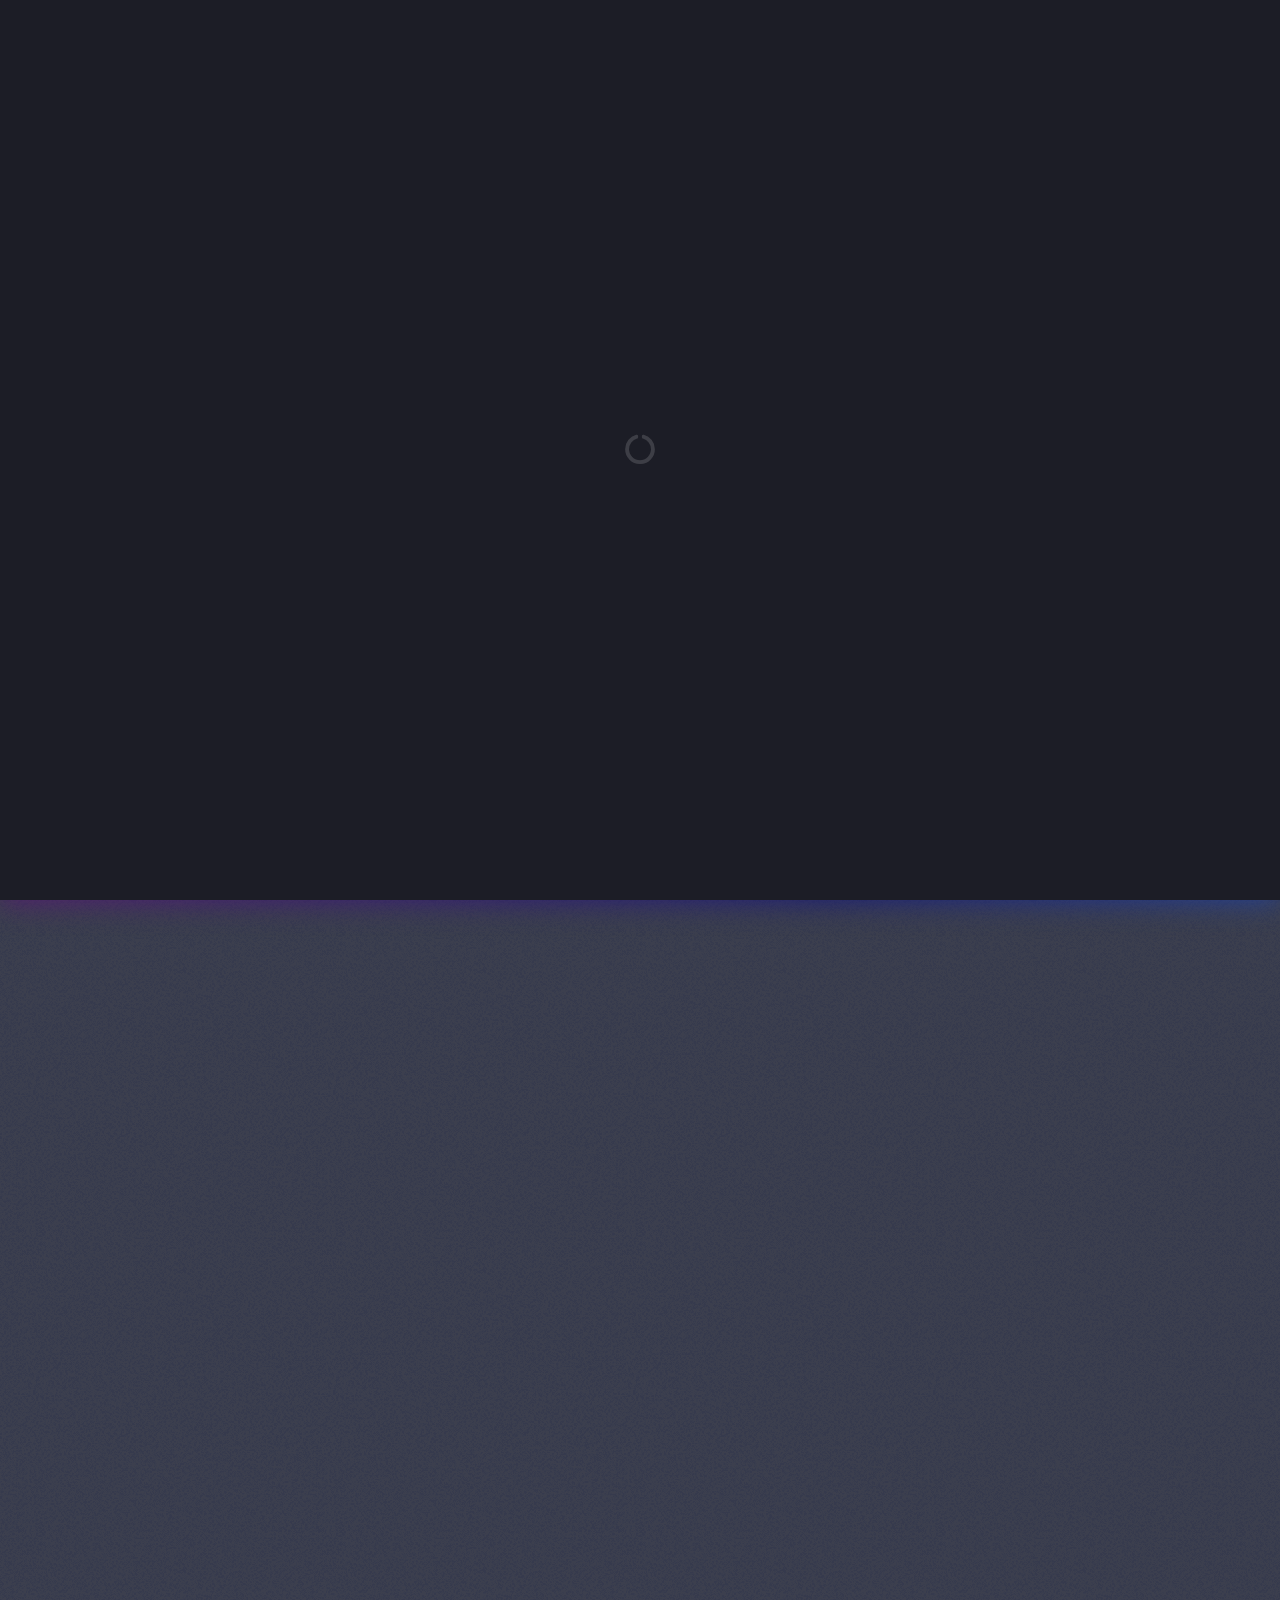
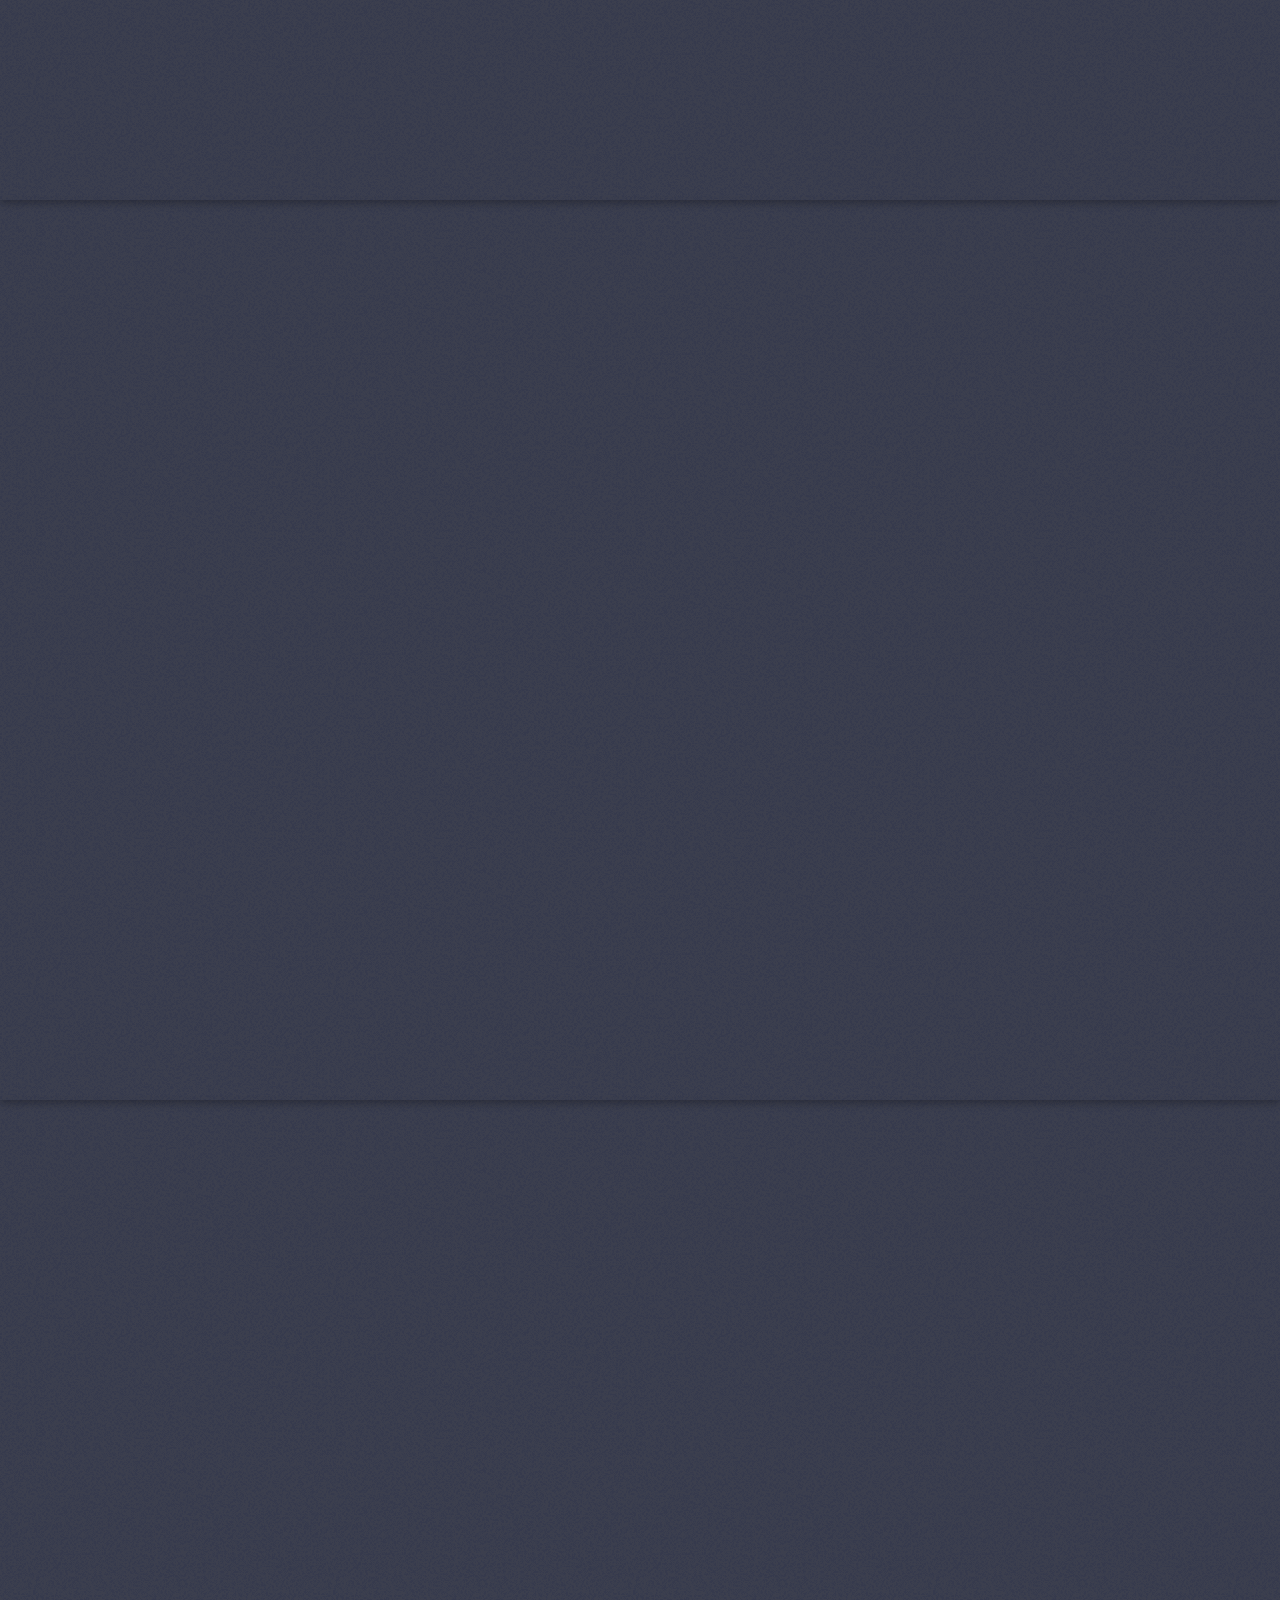
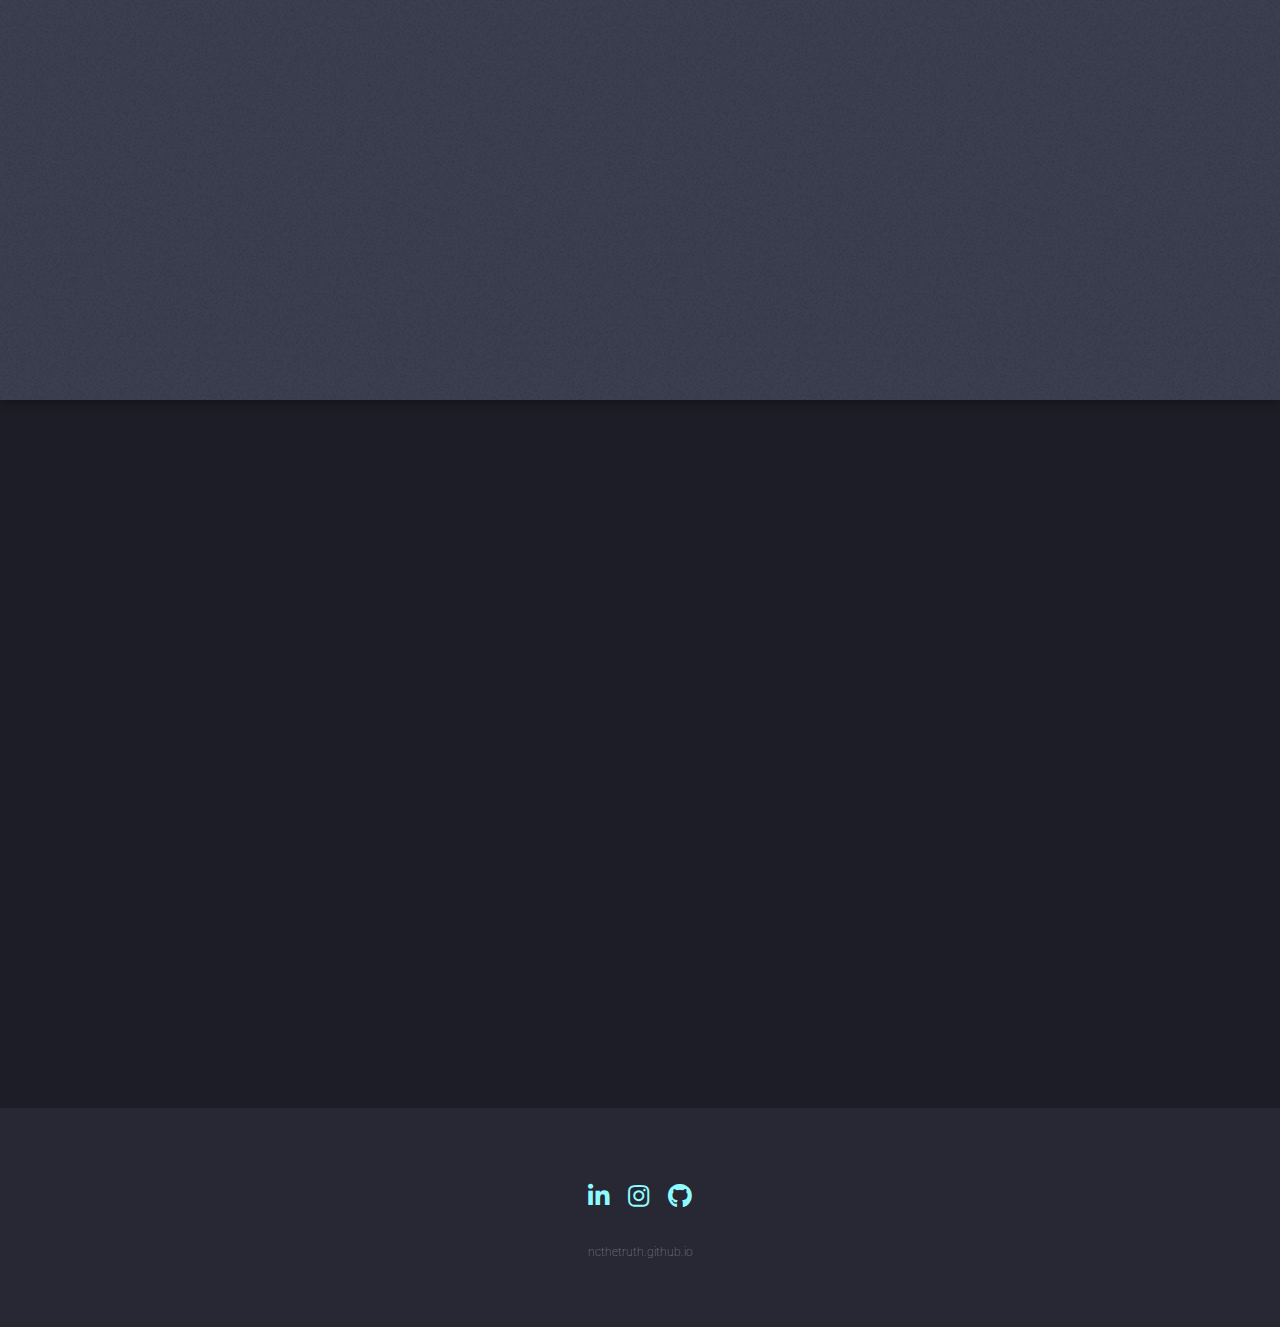
==== index.html @ 9d185f21 "Update index.html" ====
<!DOCTYPE HTML>
<html>
	<head>
		<title>Home</title>
		<meta charset="utf-8" />
		<meta name="viewport" content="width=device-width, initial-scale=1, user-scalable=no" />
		<link rel="stylesheet" href="assets/css/main.css" />
		<noscript><link rel="stylesheet" href="assets/css/noscript.css" /></noscript>
	</head>
	
		<div id="page-wrapper">

			<!-- Header -->
				<header id="header">
					<nav id="nav">
						<ul>
							<li><a href="#">Home</a></li>
							<li>
								<a href="#">Project</a>
								<ul>
									<li><a href="https://ncthetruth.github.io/binuschat">Binus Chat</a></li>
									<li><a href="https://ncthetruth.github.io/researchdatamining">Research Data Mining</a></li>
									<li><a href="https://ncthetruth.github.io/earlycare">EarlyCare</a></li>
									<li><a href="https://ncthetruth.github.io/binuschat">Soon (Binus Chat - Mobile)</a></li>
									<li><a href="https://ncthetruth.github.io">Soon (Tanaka Guitar)</a></li>
									<li><a href="https://ncthetruth.github.io">Soon(GiveMeSomeCredit)</a></li>
								</ul>
							</li>
							<li><a href="#one" class="scrolly">About</a></li>
							<li><a href="#four" class="scrolly">Motivation</a></li>
						</ul>
					</nav>
				</header>

			<!-- Banner -->
			<body class="is-preload landing">
				<section id="banner">
					<div class="gradient-background"></div>
					<div class="content">
						<header>
							<h2>Hi, I'm <span class="myname">Nicholas Christopher</span></h2>
							<p>Bina Nusantara University student majoring in Computer Science<br />
								 who has an interest in Data Science and Web Development</p>
						</header>
						<span class="image"><img src="images/miko.png" alt="" /></span>
					</div>
					<a href="#one" class="goto-next scrolly">Next</a>
				</section>

			<!-- One -->
				<section id="one" class="spotlight style1 bottom">
					<span class="image fit main"><img src="images/bannerncthetruth.png" alt="" /></span>
					<div class="content">
						<div class="container">
							<div class="row">
								<div class="col-4 col-12-medium">
									<header>
										<h2 class="bld">About Me</h2>
										<p>Bina Nusantara University student majoring in Computer Science</p>
									</header>
								</div>
								<div class="col-4 col-12-medium">
									<p>I am Nicholas Christopher, currently a Computer Science student at Bina 
										Nusantara University, with a specialization in database technology, 
										particularly Data Science. I have a wealth of experience in graphic 
										design and web development. Additionally, I have a background in data mining.</p>
								</div>
								<div class="col-4 col-12-medium">
									<p>I conducted a research project in data mining titled "Comparison of Data Mining Algorithm for
										Credit Card Fraud Detection" which can be viewed in the "Projects" section. 
										I am currently focusing on enhancing my skills in ETL, Data Mining, and Data Analysis 
										as I aspire to build a career in Data Science. This journey allows me to further develop 
										my capabilities and work as a Data Scientist in the future.</p>
								</div>
							</div>
						</div>
					</div>
					<a href="#two" class="goto-next scrolly">Next</a>
				</section>

			<!-- Two -->
				<section id="two" class="spotlight style2 right">
					<span class="image fit main"><img src="images/Loginhome.png" alt="" /></span>
					<div class="content">
						<header>
							<h2 class="bld">Project 1</h2>
							<p>Binus Chat</p>
						</header>
						<p>Binus Chat is a project we have developed to facilitate communication among Binus University students, 
							staff, and faculty members while preserving the privacy of each individual. Binus Chat is a web-based 
							platform, making it user-friendly and accessible.</p>
						<ul class="actions">
							<li><a href="binuschat.html" class="button">Learn More</a></li>
						</ul>
					</div>
					<a href="#three" class="goto-next scrolly">Next</a>
				</section>

			<!-- Three -->
				<section id="three" class="spotlight style3 left">
					<span class="image fit main bottom"><img src="images/research.png" alt="" /></span>
					<div class="content">
						<header>
							<h2>Project 2</h2>
							<p>Research Data Mining</p>
						</header>
						<p>During the pandemic, credit card usage increased rapidly, leading to a surge in 
							credit card fraud threats. Through surveys and research, we have identified algorithms 
							to combat fraud. This research journal focuses on developing an efficient algorithm 
							for credit card fraud detection.</p>
						<ul class="actions">
							<li><a href="researchdatamining.html" class="button">Learn More</a></li>
						</ul>
					</div>
					<a href="#four" class="goto-next scrolly">Next</a>
				</section>

			<!-- Four -->
				<section id="four" class="wrapper style1 special fade-up">
					<div class="container">
						<header class="major">
							<h2 class="bld">Motivation</h2>
							<p>What is my motivation ?</p>
						</header>
						<div class="box alt">
							<div class="row gtr-uniform">
								<section class="col-4 col-6-medium col-12-xsmall">
									<span class="icon solid alt major fa-chart-area"></span>
									<h3>Learning</h3>
									<p>I am highly interested in new things, and it motivates me to learn new things.</p>
								</section>
								<section class="col-4 col-6-medium col-12-xsmall">
									<span class="icon solid alt major fa-comment"></span>
									<h3>Teaching</h3>
									<p>I am very eager to share my knowledge with those who don't understand it yet, so that 
										I can gain more experience.</p>
								</section>
								<section class="col-4 col-6-medium col-12-xsmall">
									<span class="icon solid alt major fa-lock"></span>
									<h3>Focusing</h3>
									<p>Focus on what you're learning until you become an expert in that field.</p>
							</div>
						</div>
						<footer class="major">
							<ul class="actions special">
								<li><a href="#" class="button">HOME</a></li>
							</ul>
						</footer>
					</div>
				</section>
				<footer id="footer">
					<ul class="icons">
						<li><a href="https://www.linkedin.com/in/nicholas-christopher-081237146/" class="icon brands fa-linkedin-in"><span class="label">LinkedIn</span></a></li>
						<li><a href="https://www.instagram.com/ncthetruth" class="icon brands fa-instagram"><span class="label">Instagram</span></a></li>
						<li><a href="https://github.com/ncthetruth" class="icon brands fa-github"><span class="label">GitHub</span></a></li>
					</ul>
					<ul class="copyright">
						<li>ncthetruth.github.io</li>
					</ul>
				</footer>

		</div>

		<!-- Scripts -->
			<script src="assets/js/jquery.min.js"></script>
			<script src="assets/js/jquery.scrolly.min.js"></script>
			<script src="assets/js/jquery.dropotron.min.js"></script>
			<script src="assets/js/jquery.scrollex.min.js"></script>
			<script src="assets/js/browser.min.js"></script>
			<script src="assets/js/breakpoints.min.js"></script>
			<script src="assets/js/util.js"></script>
			<script src="assets/js/main.js"></script>

	</body>
</html>
---- assets/css/main.css ----
@import url("fontawesome-all.min.css");
@import url("https://fonts.googleapis.com/css?family=Roboto:100,300,100italic,300italic");

/*
	Landed by HTML5 UP
	html5up.net | @ajlkn
	Free for personal and commercial use under the CCA 3.0 license (html5up.net/license)
*/

.gradient-background {
	background: linear-gradient(299deg,#3d37ef,#ca34df,#3490df,#191b7e,#7e1970);
	background-size: 300% 300%;
	animation: gradient-animation 15s ease infinite;
	position: absolute;
	top: 0;
	width: 100%;
	height: 100%;
	object-fit: cover;
	z-index: -1;
    filter: blur(15px);
  }
  
  @keyframes gradient-animation {
	0% {
	  background-position: 0% 50%;
	}
	50% {
	  background-position: 100% 50%;
	}
	100% {
	  background-position: 0% 50%;
	}
  }

html {
	user-select: none;
  }
  
.botcol{
	color: #ff9696	;
}

.pmid{
	text-align: justify;
}

.bld{
	font-weight: bold;
}

html, body, div, span, applet, object,
iframe, h1, h2, h3, h4, h5, h6, p, blockquote,
pre, a, abbr, acronym, address, big, cite,
code, del, dfn, em, img, ins, kbd, q, s, samp,
small, strike, strong, sub, sup, tt, var, b,
u, i, center, dl, dt, dd, ol, ul, li, fieldset,
form, label, legend, table, caption, tbody,
tfoot, thead, tr, th, td, article, aside,
canvas, details, embed, figure, figcaption,
footer, header, hgroup, menu, nav, output, ruby,
section, summary, time, mark, audio, video {
	margin: 0;
	padding: 0;
	border: 0;
	font-size: 100%;
	font: inherit;
	vertical-align: baseline;}

article, aside, details, figcaption, figure,
footer, header, hgroup, menu, nav, section {
	display: block;}

body {
	line-height: 1;
}

ol, ul {
	list-style: none;
}

blockquote, q {
	quotes: none;
}

	blockquote:before, blockquote:after, q:before, q:after {
		content: '';
		content: none;
	}

table {
	border-collapse: collapse;
	border-spacing: 0;
}

body {
	-webkit-text-size-adjust: none;
}

mark {
	background-color: transparent;
	color: inherit;
}

input::-moz-focus-inner {
	border: 0;
	padding: 0;
}

input, select, textarea {
	-moz-appearance: none;
	-webkit-appearance: none;
	-ms-appearance: none;
	appearance: none;
}

/* Basic */

	html {
		box-sizing: border-box;
	}

	*, *:before, *:after {
		box-sizing: inherit;
	}

	html, body {
		background: #1c1d26;
	}

	body.is-preload *, body.is-preload *:before, body.is-preload *:after {
		-moz-animation: none !important;
		-webkit-animation: none !important;
		-ms-animation: none !important;
		animation: none !important;
		-moz-transition: none !important;
		-webkit-transition: none !important;
		-ms-transition: none !important;
		transition: none !important;
	}

	body, input, select, textarea {
		color: rgba(255, 255, 255, 0.75);
		font-family: "Roboto", Helvetica, sans-serif;
		font-size: 15pt;
		font-weight: 100;
		line-height: 1.75em;
	}

	a {
		-moz-transition: border-color 0.2s ease-in-out, color 0.2s ease-in-out;
		-webkit-transition: border-color 0.2s ease-in-out, color 0.2s ease-in-out;
		-ms-transition: border-color 0.2s ease-in-out, color 0.2s ease-in-out;
		transition: border-color 0.2s ease-in-out, color 0.2s ease-in-out;
		border-bottom: dotted 1px;
		color: #8ffbff;
		text-decoration: none;
	}

		a:hover {
			color: #8ffbff !important;
			border-bottom-color: transparent;
		}

	strong, b {
		color: #ffffff;
		font-weight: 300;
	}

	em, i {
		font-style: italic;
	}

	p {
		margin: 0 0 2em 0;
	}

	h1, h2, h3, h4, h5, h6 {
		color: #ffffff;
		font-weight: 300;
		line-height: 1em;
		margin: 0 0 1em 0;
	}

		h1 a, h2 a, h3 a, h4 a, h5 a, h6 a {
			color: inherit;
			border: 0;
		}

	h2 {
		font-size: 2em;
		line-height: 1.5em;
		letter-spacing: -0.025em;
	}

	h3 {
		font-size: 1.35em;
		line-height: 1.5em;
	}

	h4 {
		font-size: 1.1em;
		line-height: 1.5em;
	}

	h5 {
		font-size: 0.9em;
		line-height: 1.5em;
	}

	h6 {
		font-size: 0.7em;
		line-height: 1.5em;
	}

	sub {
		font-size: 0.8em;
		position: relative;
		top: 0.5em;
	}

	sup {
		font-size: 0.8em;
		position: relative;
		top: -0.5em;
	}

	hr {
		border: 0;
		border-bottom: solid 1px rgba(255, 255, 255, 0.3);
		margin: 3em 0;
	}

		hr.major {
			margin: 4em 0;
		}

	blockquote {
		border-left: solid 4px rgba(255, 255, 255, 0.3);
		font-style: italic;
		margin: 0 0 2em 0;
		padding: 0.5em 0 0.5em 2em;
	}

	code {
		background: rgba(255, 255, 255, 0.075);
		border-radius: 4px;
		font-family: "Courier New", monospace;
		font-size: 0.9em;
		margin: 0 0.25em;
		padding: 0.25em 0.65em;
	}

	pre {
		-webkit-overflow-scrolling: touch;
		font-family: "Courier New", monospace;
		font-size: 0.9em;
		margin: 0 0 2em 0;
	}

		pre code {
			display: block;
			line-height: 1.75em;
			padding: 1em 1.5em;
			overflow-x: auto;
		}

	.align-left {
		text-align: left;
	}

	.align-center {
		text-align: center;
	}

	.align-right {
		text-align: right;
	}

/* Loader */

	@-moz-keyframes spinner-show {
		0% {
			opacity: 0;
		}

		100% {
			opacity: 1;
		}
	}

	@-webkit-keyframes spinner-show {
		0% {
			opacity: 0;
		}

		100% {
			opacity: 1;
		}
	}

	@-ms-keyframes spinner-show {
		0% {
			opacity: 0;
		}

		100% {
			opacity: 1;
		}
	}

	@keyframes spinner-show {
		0% {
			opacity: 0;
		}

		100% {
			opacity: 1;
		}
	}

	@-moz-keyframes spinner-hide {
		0% {
			color: rgba(255, 255, 255, 0.15);
			z-index: 100001;
			-moz-transform: scale(1) rotate(0deg);
			-webkit-transform: scale(1) rotate(0deg);
			-ms-transform: scale(1) rotate(0deg);
			transform: scale(1) rotate(0deg);
		}

		99% {
			color: #1c1d26;
			z-index: 100001;
			-moz-transform: scale(0.5) rotate(360deg);
			-webkit-transform: scale(0.5) rotate(360deg);
			-ms-transform: scale(0.5) rotate(360deg);
			transform: scale(0.5) rotate(360deg);
		}

		100% {
			color: #1c1d26;
			z-index: -1;
			-moz-transform: scale(0.5) rotate(360deg);
			-webkit-transform: scale(0.5) rotate(360deg);
			-ms-transform: scale(0.5) rotate(360deg);
			transform: scale(0.5) rotate(360deg);
		}
	}

	@-webkit-keyframes spinner-hide {
		0% {
			color: rgba(255, 255, 255, 0.15);
			z-index: 100001;
			-moz-transform: scale(1) rotate(0deg);
			-webkit-transform: scale(1) rotate(0deg);
			-ms-transform: scale(1) rotate(0deg);
			transform: scale(1) rotate(0deg);
		}

		99% {
			color: #1c1d26;
			z-index: 100001;
			-moz-transform: scale(0.5) rotate(360deg);
			-webkit-transform: scale(0.5) rotate(360deg);
			-ms-transform: scale(0.5) rotate(360deg);
			transform: scale(0.5) rotate(360deg);
		}

		100% {
			color: #1c1d26;
			z-index: -1;
			-moz-transform: scale(0.5) rotate(360deg);
			-webkit-transform: scale(0.5) rotate(360deg);
			-ms-transform: scale(0.5) rotate(360deg);
			transform: scale(0.5) rotate(360deg);
		}
	}

	@-ms-keyframes spinner-hide {
		0% {
			color: rgba(255, 255, 255, 0.15);
			z-index: 100001;
			-moz-transform: scale(1) rotate(0deg);
			-webkit-transform: scale(1) rotate(0deg);
			-ms-transform: scale(1) rotate(0deg);
			transform: scale(1) rotate(0deg);
		}

		99% {
			color: #1c1d26;
			z-index: 100001;
			-moz-transform: scale(0.5) rotate(360deg);
			-webkit-transform: scale(0.5) rotate(360deg);
			-ms-transform: scale(0.5) rotate(360deg);
			transform: scale(0.5) rotate(360deg);
		}

		100% {
			color: #1c1d26;
			z-index: -1;
			-moz-transform: scale(0.5) rotate(360deg);
			-webkit-transform: scale(0.5) rotate(360deg);
			-ms-transform: scale(0.5) rotate(360deg);
			transform: scale(0.5) rotate(360deg);
		}
	}

	@keyframes spinner-hide {
		0% {
			color: rgba(255, 255, 255, 0.15);
			z-index: 100001;
			-moz-transform: scale(1) rotate(0deg);
			-webkit-transform: scale(1) rotate(0deg);
			-ms-transform: scale(1) rotate(0deg);
			transform: scale(1) rotate(0deg);
		}

		99% {
			color: #1c1d26;
			z-index: 100001;
			-moz-transform: scale(0.5) rotate(360deg);
			-webkit-transform: scale(0.5) rotate(360deg);
			-ms-transform: scale(0.5) rotate(360deg);
			transform: scale(0.5) rotate(360deg);
		}

		100% {
			color: #1c1d26;
			z-index: -1;
			-moz-transform: scale(0.5) rotate(360deg);
			-webkit-transform: scale(0.5) rotate(360deg);
			-ms-transform: scale(0.5) rotate(360deg);
			transform: scale(0.5) rotate(360deg);
		}
	}

	@-moz-keyframes spinner-rotate {
		0% {
			-moz-transform: scale(1) rotate(0deg);
			-webkit-transform: scale(1) rotate(0deg);
			-ms-transform: scale(1) rotate(0deg);
			transform: scale(1) rotate(0deg);
		}

		100% {
			-moz-transform: scale(1) rotate(360deg);
			-webkit-transform: scale(1) rotate(360deg);
			-ms-transform: scale(1) rotate(360deg);
			transform: scale(1) rotate(360deg);
		}
	}

	@-webkit-keyframes spinner-rotate {
		0% {
			-moz-transform: scale(1) rotate(0deg);
			-webkit-transform: scale(1) rotate(0deg);
			-ms-transform: scale(1) rotate(0deg);
			transform: scale(1) rotate(0deg);
		}

		100% {
			-moz-transform: scale(1) rotate(360deg);
			-webkit-transform: scale(1) rotate(360deg);
			-ms-transform: scale(1) rotate(360deg);
			transform: scale(1) rotate(360deg);
		}
	}

	@-ms-keyframes spinner-rotate {
		0% {
			-moz-transform: scale(1) rotate(0deg);
			-webkit-transform: scale(1) rotate(0deg);
			-ms-transform: scale(1) rotate(0deg);
			transform: scale(1) rotate(0deg);
		}

		100% {
			-moz-transform: scale(1) rotate(360deg);
			-webkit-transform: scale(1) rotate(360deg);
			-ms-transform: scale(1) rotate(360deg);
			transform: scale(1) rotate(360deg);
		}
	}

	@keyframes spinner-rotate {
		0% {
			-moz-transform: scale(1) rotate(0deg);
			-webkit-transform: scale(1) rotate(0deg);
			-ms-transform: scale(1) rotate(0deg);
			transform: scale(1) rotate(0deg);
		}

		100% {
			-moz-transform: scale(1) rotate(360deg);
			-webkit-transform: scale(1) rotate(360deg);
			-ms-transform: scale(1) rotate(360deg);
			transform: scale(1) rotate(360deg);
		}
	}

	@-moz-keyframes overlay-hide {
		0% {
			opacity: 1;
			z-index: 100000;
		}

		15% {
			opacity: 1;
			z-index: 100000;
		}

		99% {
			opacity: 0;
			z-index: 100000;
		}

		100% {
			opacity: 0;
			z-index: -1;
		}
	}

	@-webkit-keyframes overlay-hide {
		0% {
			opacity: 1;
			z-index: 100000;
		}

		15% {
			opacity: 1;
			z-index: 100000;
		}

		99% {
			opacity: 0;
			z-index: 100000;
		}

		100% {
			opacity: 0;
			z-index: -1;
		}
	}

	@-ms-keyframes overlay-hide {
		0% {
			opacity: 1;
			z-index: 100000;
		}

		15% {
			opacity: 1;
			z-index: 100000;
		}

		99% {
			opacity: 0;
			z-index: 100000;
		}

		100% {
			opacity: 0;
			z-index: -1;
		}
	}

	@keyframes overlay-hide {
		0% {
			opacity: 1;
			z-index: 100000;
		}

		15% {
			opacity: 1;
			z-index: 100000;
		}

		99% {
			opacity: 0;
			z-index: 100000;
		}

		100% {
			opacity: 0;
			z-index: -1;
		}
	}

	body.landing {
		text-decoration: none;
	}

		body.landing:before {
			-moz-osx-font-smoothing: grayscale;
			-webkit-font-smoothing: antialiased;
			display: inline-block;
			font-style: normal;
			font-variant: normal;
			text-rendering: auto;
			line-height: 1;
			text-transform: none !important;
			font-family: 'Font Awesome 5 Free';
			font-weight: 900;
		}

		body.landing:before {
			-moz-animation: spinner-show 1.5s 1 0.25s ease forwards, spinner-hide 0.25s ease-in-out forwards !important;
			-webkit-animation: spinner-show 1.5s 1 0.25s ease forwards, spinner-hide 0.25s ease-in-out forwards !important;
			-ms-animation: spinner-show 1.5s 1 0.25s ease forwards, spinner-hide 0.25s ease-in-out forwards !important;
			animation: spinner-show 1.5s 1 0.25s ease forwards, spinner-hide 0.25s ease-in-out forwards !important;
			-moz-transform-origin: 50% 50%;
			-webkit-transform-origin: 50% 50%;
			-ms-transform-origin: 50% 50%;
			transform-origin: 50% 50%;
			color: rgba(255, 255, 255, 0.15);
			content: '\f1ce';
			cursor: default;
			display: block;
			font-size: 2em;
			height: 2em;
			left: 50%;
			line-height: 2em;
			margin: -1em 0 0 -1em;
			opacity: 0;
			position: fixed;
			text-align: center;
			top: 50%;
			width: 2em;
			z-index: -1;
		}

		body.landing:after {
			-moz-animation: overlay-hide 1.5s ease-in forwards !important;
			-webkit-animation: overlay-hide 1.5s ease-in forwards !important;
			-ms-animation: overlay-hide 1.5s ease-in forwards !important;
			animation: overlay-hide 1.5s ease-in forwards !important;
			background: #1c1d26;
			content: '';
			display: block;
			height: 100%;
			left: 0;
			opacity: 0;
			position: fixed;
			top: 0;
			width: 100%;
			z-index: -1;
		}

		body.landing.is-preload:before {
			-moz-animation: spinner-show 1.5s 1 0.25s ease forwards, spinner-rotate 0.75s infinite linear !important;
			-webkit-animation: spinner-show 1.5s 1 0.25s ease forwards, spinner-rotate 0.75s infinite linear !important;
			-ms-animation: spinner-show 1.5s 1 0.25s ease forwards, spinner-rotate 0.75s infinite linear !important;
			animation: spinner-show 1.5s 1 0.25s ease forwards, spinner-rotate 0.75s infinite linear !important;
			z-index: 100001;
		}

		body.landing.is-preload:after {
			-moz-animation: none !important;
			-webkit-animation: none !important;
			-ms-animation: none !important;
			animation: none !important;
			opacity: 1;
			z-index: 100000;
		}

	@media (-webkit-min-device-pixel-ratio: 2) {

		body.landing:before {
			line-height: 2.025em;
		}

	}

/* Container */

	.container {
		margin: 0 auto;
		max-width: calc(100% - 4em);
		width: 70em;
	}

		.container.xsmall {
			width: 17.5em;
		}

		.container.small {
			width: 35em;
		}

		.container.medium {
			width: 52.5em;
		}

		.container.large {
			width: 87.5em;
		}

		.container.xlarge {
			width: 105em;
		}

		.container.max {
			width: 100%;
		}

		@media screen and (max-width: 1280px) {

			.container {
				width: 90%;
				max-width: 100%;
			}

		}

		@media screen and (max-width: 980px) {

			.container {
				width: 100% !important;
			}

		}

/* Row */

	.row {
		display: flex;
		flex-wrap: wrap;
		box-sizing: border-box;
		align-items: stretch;
	}

		.row > * {
			box-sizing: border-box;
		}

		.row.gtr-uniform > * > :last-child {
			margin-bottom: 0;
		}

		.row.aln-left {
			justify-content: flex-start;
		}

		.row.aln-center {
			justify-content: center;
		}

		.row.aln-right {
			justify-content: flex-end;
		}

		.row.aln-top {
			align-items: flex-start;
		}

		.row.aln-middle {
			align-items: center;
		}

		.row.aln-bottom {
			align-items: flex-end;
		}

		.row > .imp {
			order: -1;
		}

		.row > .col-1 {
			width: 8.33333%;
		}

		.row > .off-1 {
			margin-left: 8.33333%;
		}

		.row > .col-2 {
			width: 16.66667%;
		}

		.row > .off-2 {
			margin-left: 16.66667%;
		}

		.row > .col-3 {
			width: 25%;
		}

		.row > .off-3 {
			margin-left: 25%;
		}

		.row > .col-4 {
			width: 33.33333%;
		}

		.row > .off-4 {
			margin-left: 33.33333%;
		}

		.row > .col-5 {
			width: 41.66667%;
		}

		.row > .off-5 {
			margin-left: 41.66667%;
		}

		.row > .col-6 {
			width: 50%;
		}

		.row > .off-6 {
			margin-left: 50%;
		}

		.row > .col-7 {
			width: 58.33333%;
		}

		.row > .off-7 {
			margin-left: 58.33333%;
		}

		.row > .col-8 {
			width: 66.66667%;
		}

		.row > .off-8 {
			margin-left: 66.66667%;
		}

		.row > .col-9 {
			width: 75%;
		}

		.row > .off-9 {
			margin-left: 75%;
		}

		.row > .col-10 {
			width: 83.33333%;
		}

		.row > .off-10 {
			margin-left: 83.33333%;
		}

		.row > .col-11 {
			width: 91.66667%;
		}

		.row > .off-11 {
			margin-left: 91.66667%;
		}

		.row > .col-12 {
			width: 100%;
		}

		.row > .off-12 {
			margin-left: 100%;
		}

		.row.gtr-0 {
			margin-top: 0;
			margin-left: 0em;
		}

			.row.gtr-0 > * {
				padding: 0 0 0 0em;
			}

			.row.gtr-0.gtr-uniform {
				margin-top: 0em;
			}

				.row.gtr-0.gtr-uniform > * {
					padding-top: 0em;
				}

		.row.gtr-25 {
			margin-top: 0;
			margin-left: -0.625em;
		}

			.row.gtr-25 > * {
				padding: 0 0 0 0.625em;
			}

			.row.gtr-25.gtr-uniform {
				margin-top: -0.625em;
			}

				.row.gtr-25.gtr-uniform > * {
					padding-top: 0.625em;
				}

		.row.gtr-50 {
			margin-top: 0;
			margin-left: -1.25em;
		}

			.row.gtr-50 > * {
				padding: 0 0 0 1.25em;
			}

			.row.gtr-50.gtr-uniform {
				margin-top: -1.25em;
			}

				.row.gtr-50.gtr-uniform > * {
					padding-top: 1.25em;
				}

		.row {
			margin-top: 0;
			margin-left: -2.5em;
		}

			.row > * {
				padding: 0 0 0 2.5em;
			}

			.row.gtr-uniform {
				margin-top: -2.5em;
			}

				.row.gtr-uniform > * {
					padding-top: 2.5em;
				}

		.row.gtr-150 {
			margin-top: 0;
			margin-left: -3.75em;
		}

			.row.gtr-150 > * {
				padding: 0 0 0 3.75em;
			}

			.row.gtr-150.gtr-uniform {
				margin-top: -3.75em;
			}

				.row.gtr-150.gtr-uniform > * {
					padding-top: 3.75em;
				}

		.row.gtr-200 {
			margin-top: 0;
			margin-left: -5em;
		}

			.row.gtr-200 > * {
				padding: 0 0 0 5em;
			}

			.row.gtr-200.gtr-uniform {
				margin-top: -5em;
			}

				.row.gtr-200.gtr-uniform > * {
					padding-top: 5em;
				}

		@media screen and (max-width: 1680px) {

			.row {
				display: flex;
				flex-wrap: wrap;
				box-sizing: border-box;
				align-items: stretch;
			}

				.row > * {
					box-sizing: border-box;
				}

				.row.gtr-uniform > * > :last-child {
					margin-bottom: 0;
				}

				.row.aln-left {
					justify-content: flex-start;
				}

				.row.aln-center {
					justify-content: center;
				}

				.row.aln-right {
					justify-content: flex-end;
				}

				.row.aln-top {
					align-items: flex-start;
				}

				.row.aln-middle {
					align-items: center;
				}

				.row.aln-bottom {
					align-items: flex-end;
				}

				.row > .imp-xlarge {
					order: -1;
				}

				.row > .col-1-xlarge {
					width: 8.33333%;
				}

				.row > .off-1-xlarge {
					margin-left: 8.33333%;
				}

				.row > .col-2-xlarge {
					width: 16.66667%;
				}

				.row > .off-2-xlarge {
					margin-left: 16.66667%;
				}

				.row > .col-3-xlarge {
					width: 25%;
				}

				.row > .off-3-xlarge {
					margin-left: 25%;
				}

				.row > .col-4-xlarge {
					width: 33.33333%;
				}

				.row > .off-4-xlarge {
					margin-left: 33.33333%;
				}

				.row > .col-5-xlarge {
					width: 41.66667%;
				}

				.row > .off-5-xlarge {
					margin-left: 41.66667%;
				}

				.row > .col-6-xlarge {
					width: 50%;
				}

				.row > .off-6-xlarge {
					margin-left: 50%;
				}

				.row > .col-7-xlarge {
					width: 58.33333%;
				}

				.row > .off-7-xlarge {
					margin-left: 58.33333%;
				}

				.row > .col-8-xlarge {
					width: 66.66667%;
				}

				.row > .off-8-xlarge {
					margin-left: 66.66667%;
				}

				.row > .col-9-xlarge {
					width: 75%;
				}

				.row > .off-9-xlarge {
					margin-left: 75%;
				}

				.row > .col-10-xlarge {
					width: 83.33333%;
				}

				.row > .off-10-xlarge {
					margin-left: 83.33333%;
				}

				.row > .col-11-xlarge {
					width: 91.66667%;
				}

				.row > .off-11-xlarge {
					margin-left: 91.66667%;
				}

				.row > .col-12-xlarge {
					width: 100%;
				}

				.row > .off-12-xlarge {
					margin-left: 100%;
				}

				.row.gtr-0 {
					margin-top: 0;
					margin-left: 0em;
				}

					.row.gtr-0 > * {
						padding: 0 0 0 0em;
					}

					.row.gtr-0.gtr-uniform {
						margin-top: 0em;
					}

						.row.gtr-0.gtr-uniform > * {
							padding-top: 0em;
						}

				.row.gtr-25 {
					margin-top: 0;
					margin-left: -0.625em;
				}

					.row.gtr-25 > * {
						padding: 0 0 0 0.625em;
					}

					.row.gtr-25.gtr-uniform {
						margin-top: -0.625em;
					}

						.row.gtr-25.gtr-uniform > * {
							padding-top: 0.625em;
						}

				.row.gtr-50 {
					margin-top: 0;
					margin-left: -1.25em;
				}

					.row.gtr-50 > * {
						padding: 0 0 0 1.25em;
					}

					.row.gtr-50.gtr-uniform {
						margin-top: -1.25em;
					}

						.row.gtr-50.gtr-uniform > * {
							padding-top: 1.25em;
						}

				.row {
					margin-top: 0;
					margin-left: -2.5em;
				}

					.row > * {
						padding: 0 0 0 2.5em;
					}

					.row.gtr-uniform {
						margin-top: -2.5em;
					}

						.row.gtr-uniform > * {
							padding-top: 2.5em;
						}

				.row.gtr-150 {
					margin-top: 0;
					margin-left: -3.75em;
				}

					.row.gtr-150 > * {
						padding: 0 0 0 3.75em;
					}

					.row.gtr-150.gtr-uniform {
						margin-top: -3.75em;
					}

						.row.gtr-150.gtr-uniform > * {
							padding-top: 3.75em;
						}

				.row.gtr-200 {
					margin-top: 0;
					margin-left: -5em;
				}

					.row.gtr-200 > * {
						padding: 0 0 0 5em;
					}

					.row.gtr-200.gtr-uniform {
						margin-top: -5em;
					}

						.row.gtr-200.gtr-uniform > * {
							padding-top: 5em;
						}

		}

		@media screen and (max-width: 1280px) {

			.row {
				display: flex;
				flex-wrap: wrap;
				box-sizing: border-box;
				align-items: stretch;
			}

				.row > * {
					box-sizing: border-box;
				}

				.row.gtr-uniform > * > :last-child {
					margin-bottom: 0;
				}

				.row.aln-left {
					justify-content: flex-start;
				}

				.row.aln-center {
					justify-content: center;
				}

				.row.aln-right {
					justify-content: flex-end;
				}

				.row.aln-top {
					align-items: flex-start;
				}

				.row.aln-middle {
					align-items: center;
				}

				.row.aln-bottom {
					align-items: flex-end;
				}

				.row > .imp-large {
					order: -1;
				}

				.row > .col-1-large {
					width: 8.33333%;
				}

				.row > .off-1-large {
					margin-left: 8.33333%;
				}

				.row > .col-2-large {
					width: 16.66667%;
				}

				.row > .off-2-large {
					margin-left: 16.66667%;
				}

				.row > .col-3-large {
					width: 25%;
				}

				.row > .off-3-large {
					margin-left: 25%;
				}

				.row > .col-4-large {
					width: 33.33333%;
				}

				.row > .off-4-large {
					margin-left: 33.33333%;
				}

				.row > .col-5-large {
					width: 41.66667%;
				}

				.row > .off-5-large {
					margin-left: 41.66667%;
				}

				.row > .col-6-large {
					width: 50%;
				}

				.row > .off-6-large {
					margin-left: 50%;
				}

				.row > .col-7-large {
					width: 58.33333%;
				}

				.row > .off-7-large {
					margin-left: 58.33333%;
				}

				.row > .col-8-large {
					width: 66.66667%;
				}

				.row > .off-8-large {
					margin-left: 66.66667%;
				}

				.row > .col-9-large {
					width: 75%;
				}

				.row > .off-9-large {
					margin-left: 75%;
				}

				.row > .col-10-large {
					width: 83.33333%;
				}

				.row > .off-10-large {
					margin-left: 83.33333%;
				}

				.row > .col-11-large {
					width: 91.66667%;
				}

				.row > .off-11-large {
					margin-left: 91.66667%;
				}

				.row > .col-12-large {
					width: 100%;
				}

				.row > .off-12-large {
					margin-left: 100%;
				}

				.row.gtr-0 {
					margin-top: 0;
					margin-left: 0em;
				}

					.row.gtr-0 > * {
						padding: 0 0 0 0em;
					}

					.row.gtr-0.gtr-uniform {
						margin-top: 0em;
					}

						.row.gtr-0.gtr-uniform > * {
							padding-top: 0em;
						}

				.row.gtr-25 {
					margin-top: 0;
					margin-left: -0.625em;
				}

					.row.gtr-25 > * {
						padding: 0 0 0 0.625em;
					}

					.row.gtr-25.gtr-uniform {
						margin-top: -0.625em;
					}

						.row.gtr-25.gtr-uniform > * {
							padding-top: 0.625em;
						}

				.row.gtr-50 {
					margin-top: 0;
					margin-left: -1.25em;
				}

					.row.gtr-50 > * {
						padding: 0 0 0 1.25em;
					}

					.row.gtr-50.gtr-uniform {
						margin-top: -1.25em;
					}

						.row.gtr-50.gtr-uniform > * {
							padding-top: 1.25em;
						}

				.row {
					margin-top: 0;
					margin-left: -2.5em;
				}

					.row > * {
						padding: 0 0 0 2.5em;
					}

					.row.gtr-uniform {
						margin-top: -2.5em;
					}

						.row.gtr-uniform > * {
							padding-top: 2.5em;
						}

				.row.gtr-150 {
					margin-top: 0;
					margin-left: -3.75em;
				}

					.row.gtr-150 > * {
						padding: 0 0 0 3.75em;
					}

					.row.gtr-150.gtr-uniform {
						margin-top: -3.75em;
					}

						.row.gtr-150.gtr-uniform > * {
							padding-top: 3.75em;
						}

				.row.gtr-200 {
					margin-top: 0;
					margin-left: -5em;
				}

					.row.gtr-200 > * {
						padding: 0 0 0 5em;
					}

					.row.gtr-200.gtr-uniform {
						margin-top: -5em;
					}

						.row.gtr-200.gtr-uniform > * {
							padding-top: 5em;
						}

		}

		@media screen and (max-width: 980px) {

			.row {
				display: flex;
				flex-wrap: wrap;
				box-sizing: border-box;
				align-items: stretch;
			}

				.row > * {
					box-sizing: border-box;
				}

				.row.gtr-uniform > * > :last-child {
					margin-bottom: 0;
				}

				.row.aln-left {
					justify-content: flex-start;
				}

				.row.aln-center {
					justify-content: center;
				}

				.row.aln-right {
					justify-content: flex-end;
				}

				.row.aln-top {
					align-items: flex-start;
				}

				.row.aln-middle {
					align-items: center;
				}

				.row.aln-bottom {
					align-items: flex-end;
				}

				.row > .imp-medium {
					order: -1;
				}

				.row > .col-1-medium {
					width: 8.33333%;
				}

				.row > .off-1-medium {
					margin-left: 8.33333%;
				}

				.row > .col-2-medium {
					width: 16.66667%;
				}

				.row > .off-2-medium {
					margin-left: 16.66667%;
				}

				.row > .col-3-medium {
					width: 25%;
				}

				.row > .off-3-medium {
					margin-left: 25%;
				}

				.row > .col-4-medium {
					width: 33.33333%;
				}

				.row > .off-4-medium {
					margin-left: 33.33333%;
				}

				.row > .col-5-medium {
					width: 41.66667%;
				}

				.row > .off-5-medium {
					margin-left: 41.66667%;
				}

				.row > .col-6-medium {
					width: 50%;
				}

				.row > .off-6-medium {
					margin-left: 50%;
				}

				.row > .col-7-medium {
					width: 58.33333%;
				}

				.row > .off-7-medium {
					margin-left: 58.33333%;
				}

				.row > .col-8-medium {
					width: 66.66667%;
				}

				.row > .off-8-medium {
					margin-left: 66.66667%;
				}

				.row > .col-9-medium {
					width: 75%;
				}

				.row > .off-9-medium {
					margin-left: 75%;
				}

				.row > .col-10-medium {
					width: 83.33333%;
				}

				.row > .off-10-medium {
					margin-left: 83.33333%;
				}

				.row > .col-11-medium {
					width: 91.66667%;
				}

				.row > .off-11-medium {
					margin-left: 91.66667%;
				}

				.row > .col-12-medium {
					width: 100%;
				}

				.row > .off-12-medium {
					margin-left: 100%;
				}

				.row.gtr-0 {
					margin-top: 0;
					margin-left: 0em;
				}

					.row.gtr-0 > * {
						padding: 0 0 0 0em;
					}

					.row.gtr-0.gtr-uniform {
						margin-top: 0em;
					}

						.row.gtr-0.gtr-uniform > * {
							padding-top: 0em;
						}

				.row.gtr-25 {
					margin-top: 0;
					margin-left: -0.625em;
				}

					.row.gtr-25 > * {
						padding: 0 0 0 0.625em;
					}

					.row.gtr-25.gtr-uniform {
						margin-top: -0.625em;
					}

						.row.gtr-25.gtr-uniform > * {
							padding-top: 0.625em;
						}

				.row.gtr-50 {
					margin-top: 0;
					margin-left: -1.25em;
				}

					.row.gtr-50 > * {
						padding: 0 0 0 1.25em;
					}

					.row.gtr-50.gtr-uniform {
						margin-top: -1.25em;
					}

						.row.gtr-50.gtr-uniform > * {
							padding-top: 1.25em;
						}

				.row {
					margin-top: 0;
					margin-left: -2.5em;
				}

					.row > * {
						padding: 0 0 0 2.5em;
					}

					.row.gtr-uniform {
						margin-top: -2.5em;
					}

						.row.gtr-uniform > * {
							padding-top: 2.5em;
						}

				.row.gtr-150 {
					margin-top: 0;
					margin-left: -3.75em;
				}

					.row.gtr-150 > * {
						padding: 0 0 0 3.75em;
					}

					.row.gtr-150.gtr-uniform {
						margin-top: -3.75em;
					}

						.row.gtr-150.gtr-uniform > * {
							padding-top: 3.75em;
						}

				.row.gtr-200 {
					margin-top: 0;
					margin-left: -5em;
				}

					.row.gtr-200 > * {
						padding: 0 0 0 5em;
					}

					.row.gtr-200.gtr-uniform {
						margin-top: -5em;
					}

						.row.gtr-200.gtr-uniform > * {
							padding-top: 5em;
						}

		}

		@media screen and (max-width: 736px) {

			.row {
				display: flex;
				flex-wrap: wrap;
				box-sizing: border-box;
				align-items: stretch;
			}

				.row > * {
					box-sizing: border-box;
				}

				.row.gtr-uniform > * > :last-child {
					margin-bottom: 0;
				}

				.row.aln-left {
					justify-content: flex-start;
				}

				.row.aln-center {
					justify-content: center;
				}

				.row.aln-right {
					justify-content: flex-end;
				}

				.row.aln-top {
					align-items: flex-start;
				}

				.row.aln-middle {
					align-items: center;
				}

				.row.aln-bottom {
					align-items: flex-end;
				}

				.row > .imp-small {
					order: -1;
				}

				.row > .col-1-small {
					width: 8.33333%;
				}

				.row > .off-1-small {
					margin-left: 8.33333%;
				}

				.row > .col-2-small {
					width: 16.66667%;
				}

				.row > .off-2-small {
					margin-left: 16.66667%;
				}

				.row > .col-3-small {
					width: 25%;
				}

				.row > .off-3-small {
					margin-left: 25%;
				}

				.row > .col-4-small {
					width: 33.33333%;
				}

				.row > .off-4-small {
					margin-left: 33.33333%;
				}

				.row > .col-5-small {
					width: 41.66667%;
				}

				.row > .off-5-small {
					margin-left: 41.66667%;
				}

				.row > .col-6-small {
					width: 50%;
				}

				.row > .off-6-small {
					margin-left: 50%;
				}

				.row > .col-7-small {
					width: 58.33333%;
				}

				.row > .off-7-small {
					margin-left: 58.33333%;
				}

				.row > .col-8-small {
					width: 66.66667%;
				}

				.row > .off-8-small {
					margin-left: 66.66667%;
				}

				.row > .col-9-small {
					width: 75%;
				}

				.row > .off-9-small {
					margin-left: 75%;
				}

				.row > .col-10-small {
					width: 83.33333%;
				}

				.row > .off-10-small {
					margin-left: 83.33333%;
				}

				.row > .col-11-small {
					width: 91.66667%;
				}

				.row > .off-11-small {
					margin-left: 91.66667%;
				}

				.row > .col-12-small {
					width: 100%;
				}

				.row > .off-12-small {
					margin-left: 100%;
				}

				.row.gtr-0 {
					margin-top: 0;
					margin-left: 0em;
				}

					.row.gtr-0 > * {
						padding: 0 0 0 0em;
					}

					.row.gtr-0.gtr-uniform {
						margin-top: 0em;
					}

						.row.gtr-0.gtr-uniform > * {
							padding-top: 0em;
						}

				.row.gtr-25 {
					margin-top: 0;
					margin-left: -0.625em;
				}

					.row.gtr-25 > * {
						padding: 0 0 0 0.625em;
					}

					.row.gtr-25.gtr-uniform {
						margin-top: -0.625em;
					}

						.row.gtr-25.gtr-uniform > * {
							padding-top: 0.625em;
						}

				.row.gtr-50 {
					margin-top: 0;
					margin-left: -1.25em;
				}

					.row.gtr-50 > * {
						padding: 0 0 0 1.25em;
					}

					.row.gtr-50.gtr-uniform {
						margin-top: -1.25em;
					}

						.row.gtr-50.gtr-uniform > * {
							padding-top: 1.25em;
						}

				.row {
					margin-top: 0;
					margin-left: -2.5em;
				}

					.row > * {
						padding: 0 0 0 2.5em;
					}

					.row.gtr-uniform {
						margin-top: -2.5em;
					}

						.row.gtr-uniform > * {
							padding-top: 2.5em;
						}

				.row.gtr-150 {
					margin-top: 0;
					margin-left: -3.75em;
				}

					.row.gtr-150 > * {
						padding: 0 0 0 3.75em;
					}

					.row.gtr-150.gtr-uniform {
						margin-top: -3.75em;
					}

						.row.gtr-150.gtr-uniform > * {
							padding-top: 3.75em;
						}

				.row.gtr-200 {
					margin-top: 0;
					margin-left: -5em;
				}

					.row.gtr-200 > * {
						padding: 0 0 0 5em;
					}

					.row.gtr-200.gtr-uniform {
						margin-top: -5em;
					}

						.row.gtr-200.gtr-uniform > * {
							padding-top: 5em;
						}

		}

		@media screen and (max-width: 480px) {

			.row {
				display: flex;
				flex-wrap: wrap;
				box-sizing: border-box;
				align-items: stretch;
			}

				.row > * {
					box-sizing: border-box;
				}

				.row.gtr-uniform > * > :last-child {
					margin-bottom: 0;
				}

				.row.aln-left {
					justify-content: flex-start;
				}

				.row.aln-center {
					justify-content: center;
				}

				.row.aln-right {
					justify-content: flex-end;
				}

				.row.aln-top {
					align-items: flex-start;
				}

				.row.aln-middle {
					align-items: center;
				}

				.row.aln-bottom {
					align-items: flex-end;
				}

				.row > .imp-xsmall {
					order: -1;
				}

				.row > .col-1-xsmall {
					width: 8.33333%;
				}

				.row > .off-1-xsmall {
					margin-left: 8.33333%;
				}

				.row > .col-2-xsmall {
					width: 16.66667%;
				}

				.row > .off-2-xsmall {
					margin-left: 16.66667%;
				}

				.row > .col-3-xsmall {
					width: 25%;
				}

				.row > .off-3-xsmall {
					margin-left: 25%;
				}

				.row > .col-4-xsmall {
					width: 33.33333%;
				}

				.row > .off-4-xsmall {
					margin-left: 33.33333%;
				}

				.row > .col-5-xsmall {
					width: 41.66667%;
				}

				.row > .off-5-xsmall {
					margin-left: 41.66667%;
				}

				.row > .col-6-xsmall {
					width: 50%;
				}

				.row > .off-6-xsmall {
					margin-left: 50%;
				}

				.row > .col-7-xsmall {
					width: 58.33333%;
				}

				.row > .off-7-xsmall {
					margin-left: 58.33333%;
				}

				.row > .col-8-xsmall {
					width: 66.66667%;
				}

				.row > .off-8-xsmall {
					margin-left: 66.66667%;
				}

				.row > .col-9-xsmall {
					width: 75%;
				}

				.row > .off-9-xsmall {
					margin-left: 75%;
				}

				.row > .col-10-xsmall {
					width: 83.33333%;
				}

				.row > .off-10-xsmall {
					margin-left: 83.33333%;
				}

				.row > .col-11-xsmall {
					width: 91.66667%;
				}

				.row > .off-11-xsmall {
					margin-left: 91.66667%;
				}

				.row > .col-12-xsmall {
					width: 100%;
				}

				.row > .off-12-xsmall {
					margin-left: 100%;
				}

				.row.gtr-0 {
					margin-top: 0;
					margin-left: 0em;
				}

					.row.gtr-0 > * {
						padding: 0 0 0 0em;
					}

					.row.gtr-0.gtr-uniform {
						margin-top: 0em;
					}

						.row.gtr-0.gtr-uniform > * {
							padding-top: 0em;
						}

				.row.gtr-25 {
					margin-top: 0;
					margin-left: -0.625em;
				}

					.row.gtr-25 > * {
						padding: 0 0 0 0.625em;
					}

					.row.gtr-25.gtr-uniform {
						margin-top: -0.625em;
					}

						.row.gtr-25.gtr-uniform > * {
							padding-top: 0.625em;
						}

				.row.gtr-50 {
					margin-top: 0;
					margin-left: -1.25em;
				}

					.row.gtr-50 > * {
						padding: 0 0 0 1.25em;
					}

					.row.gtr-50.gtr-uniform {
						margin-top: -1.25em;
					}

						.row.gtr-50.gtr-uniform > * {
							padding-top: 1.25em;
						}

				.row {
					margin-top: 0;
					margin-left: -2.5em;
				}

					.row > * {
						padding: 0 0 0 2.5em;
					}

					.row.gtr-uniform {
						margin-top: -2.5em;
					}

						.row.gtr-uniform > * {
							padding-top: 2.5em;
						}

				.row.gtr-150 {
					margin-top: 0;
					margin-left: -3.75em;
				}

					.row.gtr-150 > * {
						padding: 0 0 0 3.75em;
					}

					.row.gtr-150.gtr-uniform {
						margin-top: -3.75em;
					}

						.row.gtr-150.gtr-uniform > * {
							padding-top: 3.75em;
						}

				.row.gtr-200 {
					margin-top: 0;
					margin-left: -5em;
				}

					.row.gtr-200 > * {
						padding: 0 0 0 5em;
					}

					.row.gtr-200.gtr-uniform {
						margin-top: -5em;
					}

						.row.gtr-200.gtr-uniform > * {
							padding-top: 5em;
						}

		}

/* Section/Article */

	section.special, article.special {
		text-align: center;
	}

	header p {
		color: #ffffff;
		position: relative;
		margin: 0 0 1.5em 0;
	}

	header h2 + p {
		font-size: 1.25em;
		margin-top: -1em;
		line-height: 1.75em;
	}

	header h3 + p {
		font-size: 1.1em;
		margin-top: -0.8em;
		line-height: 1.75em;
	}

	header h4 + p,
	header h5 + p,
	header h6 + p {
		font-size: 0.9em;
		margin-top: -0.6em;
		line-height: 1.5em;
	}

	header.major {
		margin: 0 0 4em 0;
		position: relative;
		text-align: center;
	}

		header.major:after {
			background: #8ffbff;
			content: '';
			display: inline-block;
			height: 0.2em;
			max-width: 20em;
			width: 75%;
		}

	footer.major {
		margin: 4em 0 0 0;
	}

/* Form */

	form {
		margin: 0 0 2em 0;
	}

		form.cta {
			max-width: 35em;
			margin-left: auto;
			margin-right: auto;
		}

	label {
		color: #ffffff;
		display: block;
		font-size: 0.9em;
		font-weight: 300;
		margin: 0 0 1em 0;
	}

	input[type="text"],
	input[type="password"],
	input[type="email"],
	select,
	textarea {
		-moz-appearance: none;
		-webkit-appearance: none;
		-ms-appearance: none;
		appearance: none;
		-moz-transition: border-color 0.2s ease-in-out;
		-webkit-transition: border-color 0.2s ease-in-out;
		-ms-transition: border-color 0.2s ease-in-out;
		transition: border-color 0.2s ease-in-out;
		background: transparent;
		border-radius: 4px;
		border: solid 1px rgba(255, 255, 255, 0.3);
		color: inherit;
		display: block;
		outline: 0;
		padding: 0 1em;
		text-decoration: none;
		width: 100%;
	}

		input[type="text"]:invalid,
		input[type="password"]:invalid,
		input[type="email"]:invalid,
		select:invalid,
		textarea:invalid {
			box-shadow: none;
		}

		input[type="text"]:focus,
		input[type="password"]:focus,
		input[type="email"]:focus,
		select:focus,
		textarea:focus {
			border-color: #e44c65;
		}

	select {
		background-image: url("data:image/svg+xml;charset=utf8,%3Csvg xmlns='http://www.w3.org/2000/svg' width='40' height='40' preserveAspectRatio='none' viewBox='0 0 40 40'%3E%3Cpath d='M9.4,12.3l10.4,10.4l10.4-10.4c0.2-0.2,0.5-0.4,0.9-0.4c0.3,0,0.6,0.1,0.9,0.4l3.3,3.3c0.2,0.2,0.4,0.5,0.4,0.9 c0,0.4-0.1,0.6-0.4,0.9L20.7,31.9c-0.2,0.2-0.5,0.4-0.9,0.4c-0.3,0-0.6-0.1-0.9-0.4L4.3,17.3c-0.2-0.2-0.4-0.5-0.4-0.9 c0-0.4,0.1-0.6,0.4-0.9l3.3-3.3c0.2-0.2,0.5-0.4,0.9-0.4S9.1,12.1,9.4,12.3z' fill='rgba(255, 255, 255, 0.3)' /%3E%3C/svg%3E");
		background-size: 1.25rem;
		background-repeat: no-repeat;
		background-position: calc(100% - 1rem) center;
		height: 3em;
		padding-right: 3em;
		text-overflow: ellipsis;
	}

		select option {
			color: #ffffff;
			background: #1c1d26;
		}

		select:focus::-ms-value {
			background-color: transparent;
		}

		select::-ms-expand {
			display: none;
		}

	input[type="text"],
	input[type="password"],
	input[type="email"],
	select {
		height: 3em;
	}

	textarea {
		padding: 0.75em 1em;
	}

	input[type="checkbox"],
	input[type="radio"] {
		-moz-appearance: none;
		-webkit-appearance: none;
		-ms-appearance: none;
		appearance: none;
		display: block;
		float: left;
		margin-right: -2em;
		opacity: 0;
		width: 1em;
		z-index: -1;
	}

		input[type="checkbox"] + label,
		input[type="radio"] + label {
			text-decoration: none;
			color: rgba(255, 255, 255, 0.75);
			cursor: pointer;
			display: inline-block;
			font-size: 1em;
			font-weight: 100;
			padding-left: 2.55em;
			padding-right: 0.75em;
			position: relative;
		}

			input[type="checkbox"] + label:before,
			input[type="radio"] + label:before {
				-moz-osx-font-smoothing: grayscale;
				-webkit-font-smoothing: antialiased;
				display: inline-block;
				font-style: normal;
				font-variant: normal;
				text-rendering: auto;
				line-height: 1;
				text-transform: none !important;
				font-family: 'Font Awesome 5 Free';
				font-weight: 900;
			}

			input[type="checkbox"] + label:before,
			input[type="radio"] + label:before {
				border-radius: 4px;
				border: solid 1px rgba(255, 255, 255, 0.3);
				content: '';
				display: inline-block;
				font-size: 0.8em;
				height: 2.25em;
				left: 0;
				line-height: 2.25em;
				position: absolute;
				text-align: center;
				top: 0;
				width: 2.25em;
			}

		input[type="checkbox"]:checked + label:before,
		input[type="radio"]:checked + label:before {
			background: rgba(255, 255, 255, 0.25);
			color: #ffffff;
			content: '\f00c';
		}

		input[type="checkbox"]:focus + label:before,
		input[type="radio"]:focus + label:before {
			border-color: #e44c65;
		}

	input[type="checkbox"] + label:before {
		border-radius: 4px;
	}

	input[type="radio"] + label:before {
		border-radius: 100%;
	}

	::-webkit-input-placeholder {
		color: rgba(255, 255, 255, 0.5) !important;
		opacity: 1.0;
	}

	:-moz-placeholder {
		color: rgba(255, 255, 255, 0.5) !important;
		opacity: 1.0;
	}

	::-moz-placeholder {
		color: rgba(255, 255, 255, 0.5) !important;
		opacity: 1.0;
	}

	:-ms-input-placeholder {
		color: rgba(255, 255, 255, 0.5) !important;
		opacity: 1.0;
	}

/* Box */

	.box {
		border-radius: 4px;
		border: solid 1px rgba(255, 255, 255, 0.3);
		margin-bottom: 2em;
		padding: 1.5em;
	}

		.box > :last-child,
		.box > :last-child > :last-child,
		.box > :last-child > :last-child > :last-child {
			margin-bottom: 0;
		}

		.box.alt {
			border: 0;
			border-radius: 0;
			padding: 0;
		}

/* Icon */

	.icon {
		text-decoration: none;
		border-bottom: none;
		position: relative;
	}

		.icon:before {
			-moz-osx-font-smoothing: grayscale;
			-webkit-font-smoothing: antialiased;
			display: inline-block;
			font-style: normal;
			font-variant: normal;
			text-rendering: auto;
			line-height: 1;
			text-transform: none !important;
			font-family: 'Font Awesome 5 Free';
			font-weight: 400;
		}

		.icon > .label {
			display: none;
		}

		.icon:before {
			line-height: inherit;
		}

		.icon.solid:before {
			font-weight: 900 !important;
		}

		.icon.brands:before {
			font-family: 'Font Awesome 5 Brands' !important;
		}

		.icon.alt {
			text-decoration: none;
		}

			.icon.alt:before {
				-moz-osx-font-smoothing: grayscale;
				-webkit-font-smoothing: antialiased;
				display: inline-block;
				font-style: normal;
				font-variant: normal;
				text-rendering: auto;
				line-height: 1;
				text-transform: none !important;
				font-family: 'Font Awesome 5 Free';
				font-weight: 400;
			}

			.icon.alt:before {
				color: #1c1d26 !important;
				text-shadow: 1px 0 0 #ffffff, -1px 0 0 #ffffff, 0 1px 0 #ffffff, 0 -1px 0 #ffffff;
			}

		.icon.major {
			background: #272833;
			border-radius: 100%;
			cursor: default;
			display: inline-block;
			height: 6em;
			line-height: 5.65em;
			margin: 0 0 2em 0;
			text-align: center;
			width: 6em;
		}

			.icon.major:before {
				font-size: 2.25em;
			}

			.icon.major.alt {
				text-decoration: none;
			}

				.icon.major.alt:before {
					-moz-osx-font-smoothing: grayscale;
					-webkit-font-smoothing: antialiased;
					display: inline-block;
					font-style: normal;
					font-variant: normal;
					text-rendering: auto;
					line-height: 1;
					text-transform: none !important;
					font-family: 'Font Awesome 5 Free';
					font-weight: 400;
				}

				.icon.major.alt:before {
					color: #272833 !important;
					text-shadow: 1px 0 0 #ffffff, -1px 0 0 #ffffff, 0 1px 0 #ffffff, 0 -1px 0 #ffffff;
				}

/* Image */

	.image {
		border-radius: 4px;
		border: 0;
		display: inline-block;
		position: relative;
		overflow: hidden;
	}

		.image:before {
			content: '';
			display: block;
			position: absolute;
			left: 0;
			top: 0;
			background-image: url("images/overlay.png");
			width: 100%;
			height: 100%;
			z-index: 1;
		}

		.image img {
			border-radius: 4px;
			display: block;
		}

		.image.left {
			float: left;
			margin: 0 1.5em 1em 0;
			top: 0.25em;
		}

		.image.right {
			float: right;
			margin: 0 0 1em 1.5em;
			top: 0.25em;
		}

		.image.left, .image.right {
			max-width: 40%;
		}

			.image.left img, .image.right img {
				width: 100%;
			}

		.image.fit {
			display: block;
			margin: 0 0 2em 0;
			width: 100%;
		}

			.image.fit img {
				width: 100%;
			}

/* List */

	ol {
		list-style: decimal;
		margin: 0 0 2em 0;
		padding-left: 1.25em;
	}

		ol li {
			padding-left: 0.25em;
		}

	ul {
		list-style: disc;
		margin: 0 0 2em 0;
		padding-left: 1em;
	}

		ul li {
			padding-left: 0.5em;
		}

		ul.alt {
			list-style: none;
			padding-left: 0;
		}

			ul.alt li {
				border-top: solid 1px rgba(255, 255, 255, 0.3);
				padding: 0.5em 0;
			}

				ul.alt li:first-child {
					border-top: 0;
					padding-top: 0;
				}

	dl {
		margin: 0 0 2em 0;
	}

/* Icons */

	ul.icons {
		cursor: default;
		list-style: none;
		padding-left: 0;
	}

		ul.icons li {
			display: inline-block;
			height: 2.5em;
			line-height: 2.5em;
			padding: 0 0.5em;
		}

			ul.icons li .icon {
				font-size: 0.8em;
			}

				ul.icons li .icon:before {
					font-size: 2em;
				}

/* Actions */

	ul.actions {
		display: -moz-flex;
		display: -webkit-flex;
		display: -ms-flex;
		display: flex;
		cursor: default;
		list-style: none;
		margin-left: -1em;
		padding-left: 0;
	}

		ul.actions li {
			padding: 0 0 0 1em;
			vertical-align: middle;
		}

		ul.actions.special {
			-moz-justify-content: center;
			-webkit-justify-content: center;
			-ms-justify-content: center;
			justify-content: center;
			width: 100%;
			margin-left: 0;
		}

			ul.actions.special li:first-child {
				padding-left: 0;
			}

		ul.actions.stacked {
			-moz-flex-direction: column;
			-webkit-flex-direction: column;
			-ms-flex-direction: column;
			flex-direction: column;
			margin-left: 0;
		}

			ul.actions.stacked li {
				padding: 1.3em 0 0 0;
			}

				ul.actions.stacked li:first-child {
					padding-top: 0;
				}

		ul.actions.fit {
			width: calc(100% + 1em);
		}

			ul.actions.fit li {
				-moz-flex-grow: 1;
				-webkit-flex-grow: 1;
				-ms-flex-grow: 1;
				flex-grow: 1;
				-moz-flex-shrink: 1;
				-webkit-flex-shrink: 1;
				-ms-flex-shrink: 1;
				flex-shrink: 1;
				width: 100%;
			}

				ul.actions.fit li > * {
					width: 100%;
				}

			ul.actions.fit.stacked {
				width: 100%;
			}

		@media screen and (max-width: 480px) {

			ul.actions:not(.fixed) {
				-moz-flex-direction: column;
				-webkit-flex-direction: column;
				-ms-flex-direction: column;
				flex-direction: column;
				margin-left: 0;
				width: 100% !important;
			}

				ul.actions:not(.fixed) li {
					-moz-flex-grow: 1;
					-webkit-flex-grow: 1;
					-ms-flex-grow: 1;
					flex-grow: 1;
					-moz-flex-shrink: 1;
					-webkit-flex-shrink: 1;
					-ms-flex-shrink: 1;
					flex-shrink: 1;
					padding: 1em 0 0 0;
					text-align: center;
					width: 100%;
				}

					ul.actions:not(.fixed) li > * {
						width: 100%;
					}

					ul.actions:not(.fixed) li:first-child {
						padding-top: 0;
					}

					ul.actions:not(.fixed) li input[type="submit"],
					ul.actions:not(.fixed) li input[type="reset"],
					ul.actions:not(.fixed) li input[type="button"],
					ul.actions:not(.fixed) li button,
					ul.actions:not(.fixed) li .button {
						width: 100%;
					}

						ul.actions:not(.fixed) li input[type="submit"].icon:before,
						ul.actions:not(.fixed) li input[type="reset"].icon:before,
						ul.actions:not(.fixed) li input[type="button"].icon:before,
						ul.actions:not(.fixed) li button.icon:before,
						ul.actions:not(.fixed) li .button.icon:before {
							margin-left: -0.5em;
						}

		}

/* Table */

	.table-wrapper {
		-webkit-overflow-scrolling: touch;
		overflow-x: auto;
	}

	table {
		margin: 0 0 2em 0;
		width: 100%;
	}

		table tbody tr {
			border: solid 1px rgba(255, 255, 255, 0.3);
			border-left: 0;
			border-right: 0;
		}

			table tbody tr:nth-child(2n + 1) {
				background-color: rgba(255, 255, 255, 0.075);
			}

		table td {
			padding: 0.75em 0.75em;
		}

		table th {
			color: #ffffff;
			font-size: 0.9em;
			font-weight: 300;
			padding: 0 0.75em 0.75em 0.75em;
			text-align: left;
		}

		table thead {
			border-bottom: solid 1px rgba(255, 255, 255, 0.3);
		}

		table tfoot {
			border-top: solid 1px rgba(255, 255, 255, 0.3);
		}

		table.alt {
			border-collapse: separate;
		}

			table.alt tbody tr td {
				border: solid 1px rgba(255, 255, 255, 0.3);
				border-left-width: 0;
				border-top-width: 0;
			}

				table.alt tbody tr td:first-child {
					border-left-width: 1px;
				}

			table.alt tbody tr:first-child td {
				border-top-width: 1px;
			}

			table.alt thead {
				border-bottom: 0;
			}

			table.alt tfoot {
				border-top: 0;
			}

/* Button */

	input[type="submit"],
	input[type="reset"],
	input[type="button"],
	.button {
		-moz-appearance: none;
		-webkit-appearance: none;
		-ms-appearance: none;
		appearance: none;
		-moz-transition: background-color 0.2s ease-in-out, color 0.2s ease-in-out, box-shadow 0.2s ease-in-out;
		-webkit-transition: background-color 0.2s ease-in-out, color 0.2s ease-in-out, box-shadow 0.2s ease-in-out;
		-ms-transition: background-color 0.2s ease-in-out, color 0.2s ease-in-out, box-shadow 0.2s ease-in-out;
		transition: background-color 0.2s ease-in-out, color 0.2s ease-in-out, box-shadow 0.2s ease-in-out;
		background-color: transparent;
		border-radius: 4px;
		border: 0;
		box-shadow: inset 0 0 0 1px rgba(255, 255, 255, 0.3);
		color: #ffffff !important;
		cursor: pointer;
		display: inline-block;
		font-weight: 300;
		height: 3em;
		line-height: 3em;
		padding: 0 2.25em;
		text-align: center;
		text-decoration: none;
		white-space: nowrap;
	}

		input[type="submit"]:hover, input[type="submit"]:active,
		input[type="reset"]:hover,
		input[type="reset"]:active,
		input[type="button"]:hover,
		input[type="button"]:active,
		.button:hover,
		.button:active {
			box-shadow: inset 0 0 0 1px #8ffbff;
			color: #8ffbff !important;
		}

		input[type="submit"]:active,
		input[type="reset"]:active,
		input[type="button"]:active,
		.button:active {
			background-color: rgba(228, 76, 101, 0.15);
		}

		input[type="submit"].icon:before,
		input[type="reset"].icon:before,
		input[type="button"].icon:before,
		.button.icon:before {
			margin-right: 0.5em;
		}

		input[type="submit"].fit,
		input[type="reset"].fit,
		input[type="button"].fit,
		.button.fit {
			width: 100%;
		}

		input[type="submit"].small,
		input[type="reset"].small,
		input[type="button"].small,
		.button.small {
			font-size: 0.8em;
		}

		input[type="submit"].large,
		input[type="reset"].large,
		input[type="button"].large,
		.button.large {
			font-size: 1.35em;
		}

		input[type="submit"].primary,
		input[type="reset"].primary,
		input[type="button"].primary,
		.button.primary {
			background-color: #8ffbff;
			box-shadow: none;
			color: #000000 !important;
			font-weight: bold;
		}

			input[type="submit"].primary:hover,
			input[type="reset"].primary:hover,
			input[type="button"].primary:hover,
			.button.primary:hover {
				background-color: #8ffbff;
			}

			input[type="submit"].primary:active,
			input[type="reset"].primary:active,
			input[type="button"].primary:active,
			.button.primary:active {
				background-color: #8ffbff;
			}

		input[type="submit"].disabled, input[type="submit"]:disabled,
		input[type="reset"].disabled,
		input[type="reset"]:disabled,
		input[type="button"].disabled,
		input[type="button"]:disabled,
		.button.disabled,
		.button:disabled {
			background-color: rgba(255, 255, 255, 0.3) !important;
			box-shadow: none !important;
			color: #ffffff !important;
			cursor: default;
			opacity: 0.25;
		}

/* Goto Next */

	.goto-next {
		border: 0;
		bottom: 0;
		display: block;
		height: 5em;
		left: 50%;
		margin: 0 0 0 -5em;
		overflow: hidden;
		position: absolute;
		text-indent: 10em;
		white-space: nowrap;
		width: 10em;
		z-index: 1;
	}

		.goto-next:before {
			background-image: url("images/arrow.svg");
			background-position: center center;
			background-repeat: no-repeat;
			background-size: contain;
			content: '';
			display: block;
			height: 1.5em;
			left: 50%;
			margin: -0.75em 0 0 -1em;
			position: absolute;
			top: 50%;
			width: 2em;
			z-index: 1;
		}

/* Spotlight */

	.spotlight {
		background-attachment: fixed;
		background-position: center center;
		background-size: cover;
		box-shadow: 0 0.25em 0.5em 0 rgba(0, 0, 0, 0.25);
		height: 100vh;
		overflow: hidden;
		position: relative;
	}

		.spotlight:nth-last-of-type(1) {
			z-index: 1;
		}

		.spotlight:nth-last-of-type(2) {
			z-index: 2;
		}

		.spotlight:nth-last-of-type(3) {
			z-index: 3;
		}

		.spotlight:nth-last-of-type(4) {
			z-index: 4;
		}

		.spotlight:nth-last-of-type(5) {
			z-index: 5;
		}

		.spotlight:nth-last-of-type(6) {
			z-index: 6;
		}

		.spotlight:nth-last-of-type(7) {
			z-index: 7;
		}

		.spotlight:nth-last-of-type(8) {
			z-index: 8;
		}

		.spotlight:nth-last-of-type(9) {
			z-index: 9;
		}

		.spotlight:nth-last-of-type(10) {
			z-index: 10;
		}

		.spotlight:nth-last-of-type(11) {
			z-index: 11;
		}

		.spotlight:nth-last-of-type(12) {
			z-index: 12;
		}

		.spotlight:nth-last-of-type(13) {
			z-index: 13;
		}

		.spotlight:nth-last-of-type(14) {
			z-index: 14;
		}

		.spotlight:nth-last-of-type(15) {
			z-index: 15;
		}

		.spotlight:nth-last-of-type(16) {
			z-index: 16;
		}

		.spotlight:nth-last-of-type(17) {
			z-index: 17;
		}

		.spotlight:nth-last-of-type(18) {
			z-index: 18;
		}

		.spotlight:nth-last-of-type(19) {
			z-index: 19;
		}

		.spotlight:nth-last-of-type(20) {
			z-index: 20;
		}

		.spotlight:before {
			background-image: url("images/overlay.png");
			content: '';
			display: block;
			height: 100%;
			left: 0;
			top: 0;
			width: 100%;
		}

		.spotlight .image.main {
			display: none;
		}

			.spotlight .image.main img {
				position: relative;
			}

		.spotlight .content {
			-moz-transform: translate(0,0);
			-webkit-transform: translate(0,0);
			-ms-transform: translate(0,0);
			transform: translate(0,0);
			-moz-transition: -moz-transform 1s ease, opacity 1s ease;
			-webkit-transition: -webkit-transform 1s ease, opacity 1s ease;
			-ms-transition: -ms-transform 1s ease, opacity 1s ease;
			transition: transform 1s ease, opacity 1s ease;
			background: rgba(23, 24, 32, 0.95);
			border-style: solid;
			opacity: 1;
			position: absolute;
		}

		.spotlight .goto-next {
			-moz-transform: translate(0,0);
			-webkit-transform: translate(0,0);
			-ms-transform: translate(0,0);
			transform: translate(0,0);
			-moz-transition: -moz-transform 0.75s ease, opacity 1s ease-in;
			-webkit-transition: -webkit-transform 0.75s ease, opacity 1s ease-in;
			-ms-transition: -ms-transform 0.75s ease, opacity 1s ease-in;
			transition: transform 0.75s ease, opacity 1s ease-in;
			-moz-transition-delay: 0.5s;
			-webkit-transition-delay: 0.5s;
			-ms-transition-delay: 0.5s;
			transition-delay: 0.5s;
			opacity: 1;
		}

		.spotlight.top .content, .spotlight.bottom .content {
			left: 0;
			padding: 5.1em 0 3.1em 0;
			width: 100%;
		}

		.spotlight.top .content {
			border-bottom-width: 0.35em;
			top: 0;
		}

		.spotlight.bottom .content {
			border-top-width: 0.35em;
			bottom: 0;
		}

		.spotlight.left .content, .spotlight.right .content {
			height: 101%;
			padding: 6em 3em;
			top: 0;
			width: 28em;
		}

		.spotlight.left .content {
			border-right-width: 0.35em;
			left: 0;
		}

		.spotlight.right .content {
			border-left-width: 0.35em;
			right: 0;
		}

		.spotlight.style1 .content {
			border-color: #8ffbff;
		}

		.spotlight.style2 .content {
			border-color: #8ffbff;
		}

		.spotlight.style3 .content {
			border-color: #8ffbff;
		}

		.spotlight.inactive .content {
			opacity: 0;
		}

		.spotlight.inactive .goto-next {
			-moz-transform: translate(0,1.5em);
			-webkit-transform: translate(0,1.5em);
			-ms-transform: translate(0,1.5em);
			transform: translate(0,1.5em);
			opacity: 0;
		}

		.spotlight.inactive.top .content {
			-moz-transform: translate(0,-5em);
			-webkit-transform: translate(0,-5em);
			-ms-transform: translate(0,-5em);
			transform: translate(0,-5em);
		}

		.spotlight.inactive.bottom .content {
			-moz-transform: translate(0,5em);
			-webkit-transform: translate(0,5em);
			-ms-transform: translate(0,5em);
			transform: translate(0,5em);
		}

		.spotlight.inactive.left .content {
			-moz-transform: translate(-5em,0);
			-webkit-transform: translate(-5em,0);
			-ms-transform: translate(-5em,0);
			transform: translate(-5em,0);
		}

		.spotlight.inactive.right .content {
			-moz-transform: translate(5em,0);
			-webkit-transform: translate(5em,0);
			-ms-transform: translate(5em,0);
			transform: translate(5em,0);
		}

	body.is-touch .spotlight {
		background-attachment: scroll;
	}

/* Wrapper */

	.wrapper {
		padding: 6em 0 4em 0;
	}

		.wrapper.style2 {
			background: #8ffbff;
		}

			.wrapper.style2 input[type="text"]:focus,
			.wrapper.style2 input[type="password"]:focus,
			.wrapper.style2 input[type="email"]:focus,
			.wrapper.style2 select:focus,
			.wrapper.style2 textarea:focus {
				border-color: rgba(255, 255, 255, 0.5);
			}

			.wrapper.style2 input[type="submit"]:hover, .wrapper.style2 input[type="submit"]:active,
			.wrapper.style2 input[type="reset"]:hover,
			.wrapper.style2 input[type="reset"]:active,
			.wrapper.style2 input[type="button"]:hover,
			.wrapper.style2 input[type="button"]:active,
			.wrapper.style2 .button:hover,
			.wrapper.style2 .button:active {
				background-color: rgba(255, 255, 255, 0.075) !important;
				box-shadow: inset 0 0 0 1px rgba(255, 255, 255, 0.5) !important;
				color: #ffffff !important;
			}

			.wrapper.style2 input[type="submit"]:active,
			.wrapper.style2 input[type="reset"]:active,
			.wrapper.style2 input[type="button"]:active,
			.wrapper.style2 .button:active {
				background-color: rgba(255, 255, 255, 0.25) !important;
			}

			.wrapper.style2 input[type="submit"].primary,
			.wrapper.style2 input[type="reset"].primary,
			.wrapper.style2 input[type="button"].primary,
			.wrapper.style2 .button.primary {
				background-color: #ffffff;
				color: #8ffbff !important;
			}

				.wrapper.style2 input[type="submit"].primary:hover, .wrapper.style2 input[type="submit"].primary:active,
				.wrapper.style2 input[type="reset"].primary:hover,
				.wrapper.style2 input[type="reset"].primary:active,
				.wrapper.style2 input[type="button"].primary:hover,
				.wrapper.style2 input[type="button"].primary:active,
				.wrapper.style2 .button.primary:hover,
				.wrapper.style2 .button.primary:active {
					background-color: rgba(255, 255, 255, 0.075) !important;
					box-shadow: inset 0 0 0 1px rgba(255, 255, 255, 0.5) !important;
					color: #ffffff !important;
				}

				.wrapper.style2 input[type="submit"].primary:active,
				.wrapper.style2 input[type="reset"].primary:active,
				.wrapper.style2 input[type="button"].primary:active,
				.wrapper.style2 .button.primary:active {
					background-color: rgba(255, 255, 255, 0.25) !important;
				}

		.wrapper.fade-down > .container {
			-moz-transform: translate(0,0);
			-webkit-transform: translate(0,0);
			-ms-transform: translate(0,0);
			transform: translate(0,0);
			-moz-transition: -moz-transform 1s ease, opacity 1s ease;
			-webkit-transition: -webkit-transform 1s ease, opacity 1s ease;
			-ms-transition: -ms-transform 1s ease, opacity 1s ease;
			transition: transform 1s ease, opacity 1s ease;
			opacity: 1;
		}

		.wrapper.fade-down.inactive > .container {
			-moz-transform: translate(0,-1em);
			-webkit-transform: translate(0,-1em);
			-ms-transform: translate(0,-1em);
			transform: translate(0,-1em);
			opacity: 0;
		}

		.wrapper.fade-up > .container {
			-moz-transform: translate(0,0);
			-webkit-transform: translate(0,0);
			-ms-transform: translate(0,0);
			transform: translate(0,0);
			-moz-transition: -moz-transform 1s ease, opacity 1s ease;
			-webkit-transition: -webkit-transform 1s ease, opacity 1s ease;
			-ms-transition: -ms-transform 1s ease, opacity 1s ease;
			transition: transform 1s ease, opacity 1s ease;
			opacity: 1;
		}

		.wrapper.fade-up.inactive > .container {
			-moz-transform: translate(0,1em);
			-webkit-transform: translate(0,1em);
			-ms-transform: translate(0,1em);
			transform: translate(0,1em);
			opacity: 0;
		}

		.wrapper.fade > .container {
			-moz-transition: opacity 1s ease;
			-webkit-transition: opacity 1s ease;
			-ms-transition: opacity 1s ease;
			transition: opacity 1s ease;
			opacity: 1;
		}

		.wrapper.fade.inactive > .container {
			opacity: 0;
		}

/* Dropotron */

	.dropotron {
		background: rgba(39, 40, 51, 0.965);
		border-radius: 4px;
		box-shadow: 0 0.075em 0.35em 0 rgba(0, 0, 0, 0.125);
		list-style: none;
		margin-top: calc(-0.25em + 1px);
		min-width: 12em;
		padding: 0.25em 0;
	}

		.dropotron > li {
			border-top: solid 1px rgba(255, 255, 255, 0.035);
			padding: 0;
		}

			.dropotron > li a, .dropotron > li span {
				border: 0;
				color: rgba(255, 255, 255, 0.75);
				display: block;
				padding: 0.1em 1em;
				text-decoration: none;
			}

			.dropotron > li:first-child {
				border-top: 0;
			}

			.dropotron > li.active > a, .dropotron > li.active > span {
				color: #e44c65;
			}

		.dropotron.level-0 {
			font-size: 0.8em;
			margin-top: 1em;
		}

			.dropotron.level-0:before {
				-moz-transform: rotate(45deg);
				-webkit-transform: rotate(45deg);
				-ms-transform: rotate(45deg);
				transform: rotate(45deg);
				background: #272833;
				content: '';
				display: block;
				height: 1em;
				position: absolute;
				right: 1.5em;
				top: -0.5em;
				width: 1em;
			}

	body.landing .dropotron.level-0 {
		margin-top: 0;
	}

/* Header */

	#page-wrapper {
		padding-top: 3.5em;
	}

	#header {
		background: rgba(39, 40, 51, 0.965);
		box-shadow: 0 0 0.25em 0 rgba(0, 0, 0, 0.25);
		cursor: default;
		height: 3.5em;
		left: 0;
		line-height: 3.5em;
		position: fixed;
		top: 0;
		width: 100%;
		z-index: 100;
	}

		#header h1 {
			height: inherit;
			left: 1.25em;
			line-height: inherit;
			margin: 0;
			position: absolute;
			top: 0;
		}

		/* #header nav {
			position: absol;
			right: 1em;
			top: 0;
			display: flex;
			text-align: center;
		} */
		#header nav {
			position: absolute;
			top: 0;
			left: 50%;
			transform: translateX(-50%);
			display: flex;
			justify-content: center; /* Ini yang membuat elemen di tengah secara horizontal */
			align-items: center; /* Ini untuk mengatur elemen di tengah secara vertikal */
			text-align: center; /* Ini adalah penyesuaian tambahan jika diperlukan */
		}

			#header nav ul {
				margin: 0;
			}

				#header nav ul li {
					display: inline-block;
					margin-left: 1em;
				}

					#header nav ul li a, #header nav ul li span {
						border: 0;
						color: inherit;
						display: inline-block;
						height: inherit;
						line-height: inherit;
						outline: 0;
					}

						#header nav ul li a.button, #header nav ul li span.button {
							height: 2em;
							line-height: 2em;
							padding: 0 1.25em;
						}

						#header nav ul li a:not(.button):before, #header nav ul li span:not(.button):before {
							margin-right: 0.5em;
						}

					#header nav ul li.active > a, #header nav ul li.active > span {
						color: #e44c65;
					}

					#header nav ul li > ul {
						display: none;
					}

	body.landing #page-wrapper {
		padding-top: 0;
	}

	body.landing #header {
		background: transparent;
		box-shadow: none;
		position: absolute;
	}

/* Banner */

	#banner {
		background-attachment: fixed;
		background-color: #272833;
		background-image: url("../../images/banner.jpg");
		background-position: center center;
		background-size: cover;
		min-height: 100vh;
		position: relative;
		text-align: center;
		z-index: 21;
	}

		#banner:before {
			content: '';
			display: inline-block;
			height: 100vh;
			vertical-align: middle;
			width: 1%;
		}

		#banner:after {
			content: '';
			display: block;
			height: 100%;
			left: 0;
			position: absolute;
			top: 0;
			width: 100%;
		}

		#banner .content {
			display: inline-block;
			margin-right: 1%;
			max-width: 95%;
			padding: 6em;
			position: relative;
			text-align: right;
			vertical-align: middle;
			z-index: 1;
		}

			#banner .content header {
				display: inline-block;
				vertical-align: middle;
			}

				#banner .content header h2 {
					font-size: 2.5em;
					margin: 0;
					font-weight: bold;
				}

				#banner .content header h2 .myname{
					color: #8ffbff;
				}

				#banner .content header p {
					margin: 0.5em 0 0 0;
					top: 0;
					font-weight: 600;
				}

			#banner .content .image {
				border-radius: 100%;
				display: inline-block;
				height: 18em;
				margin-left: 3em;
				vertical-align: middle;
				width: 18em;
			}

				#banner .content .image img {
					border-radius: 100%;
					display: block;
					width: 100%;
				}

	body.is-touch #banner {
		background-attachment: scroll;
	}

/* Footer */

	#footer {
		background: #272833;
		padding: 6em 0;
		text-align: center;
	}

		#footer .icons .icon.alt {
			text-decoration: none;
		}

			#footer .icons .icon.alt:before {
				-moz-osx-font-smoothing: grayscale;
				-webkit-font-smoothing: antialiased;
				display: inline-block;
				font-style: normal;
				font-variant: normal;
				text-rendering: auto;
				line-height: 1;
				text-transform: none !important;
				font-family: 'Font Awesome 5 Free';
				font-weight: 400;
			}

			#footer .icons .icon.alt:before {
				color: #272833 !important;
				text-shadow: 1px 0 0 rgba(255, 255, 255, 0.5), -1px 0 0 rgba(255, 255, 255, 0.5), 0 1px 0 rgba(255, 255, 255, 0.5), 0 -1px 0 rgba(255, 255, 255, 0.5);
			}

		#footer .copyright {
			color: rgba(255, 255, 255, 0.5);
			font-size: 0.8em;
			line-height: 1em;
			margin: 2em 0 0 0;
			padding: 0;
			text-align: center;
		}

			#footer .copyright li {
				border-left: solid 1px rgba(255, 255, 255, 0.3);
				display: inline-block;
				list-style: none;
				margin-left: 1.5em;
				padding-left: 1.5em;
			}

				#footer .copyright li:first-child {
					border-left: 0;
					margin-left: 0;
					padding-left: 0;
				}

				#footer .copyright li a {
					color: inherit;
				}

/* XLarge */

	@media screen and (max-width: 1680px) {

		/* Basic */

			body, input, select, textarea {
				font-size: 13pt;
			}

	}

/* Large */

	@media screen and (max-width: 1280px) {

		/* Basic */

			body, input, select, textarea {
				font-size: 11.5pt;
			}

		/* Spotlight */

			.spotlight.top .content {
				padding: 3.825em 0 1.825em 0;
			}

			.spotlight.bottom .content {
				padding: 3.825em 0 2.95em 0;
			}

			.spotlight.left .content, .spotlight.right .content {
				padding: 4.5em 2.5em;
				width: 25em;
			}

		/* Wrapper */

			.wrapper {
				padding: 4.5em 0 2.5em 0;
			}

		/* Dropotron */

			.dropotron.level-0 {
				font-size: 1em;
			}

		/* Banner */

			#banner .content {
				padding: 4.5em;
			}

		/* Footer */

			#footer {
				padding: 4.5em 0;
			}

	}

/* Medium */

	@media screen and (max-width: 980px) {

		/* Basic */

			body, input, select, textarea {
				font-size: 12pt;
			}

		/* Spotlight */

			.spotlight {
				background-attachment: scroll;
				height: auto;
			}

				.spotlight .image.main {
					display: block;
					margin: 0;
					max-height: 40vh;
					overflow: hidden;
				}

				.spotlight .content {
					background-color: #1c1d26;
					border-width: 0 !important;
					border-top-width: 0.35em !important;
					bottom: auto !important;
					left: auto !important;
					padding: 4.5em 2.5em 2.5em 2.5em !important;
					position: relative;
					right: auto !important;
					text-align: center;
					top: auto !important;
					width: 100% !important;
				}

					.spotlight .content ul.actions {
						-moz-justify-content: center;
						-webkit-justify-content: center;
						-ms-justify-content: center;
						justify-content: center;
						width: 100%;
						margin-left: 0;
					}

						.spotlight .content ul.actions li:first-child {
							padding-left: 0;
						}

				.spotlight .goto-next {
					display: none;
				}

		/* Wrapper */

			.wrapper {
				padding: 4.5em 2.5em 2.5em 2.5em;
			}

		/* Banner */

			#banner {
				background-attachment: scroll;
			}

				#banner .goto-next {
					height: 7em;
				}

				#banner .content {
					padding: 9em 0;
					text-align: center;
				}

					#banner .content header {
						display: block;
						margin: 0 0 2em 0;
						text-align: center;
					}

					#banner .content .image {
						margin: 0;
					}

		/* Footer */

			#footer {
				padding: 4.5em 0;
			}

	}

/* Small */

	#navPanel, #titleBar {
		display: none;
	}

	@media screen and (max-width: 736px) {

		/* Basic */

			html, body {
				overflow-x: hidden;
			}

			body, input, select, textarea {
				font-size: 12pt;
			}

			h2 {
				font-size: 1.5em;
			}

			h3 {
				font-size: 1.2em;
			}

			h4 {
				font-size: 1em;
			}

		/* Section/Article */

			header p br {
				display: none;
			}

			header h2 + p {
				font-size: 1em;
			}

			header h3 + p {
				font-size: 1em;
			}

			header h4 + p,
			header h5 + p,
			header h6 + p {
				font-size: 0.9em;
			}

			header.major {
				margin: 0 0 2em 0;
			}

		/* Goto Next */

			.goto-next:before {
				height: 0.8em;
				margin: -0.4em 0 0 -0.6em;
				width: 1.2em;
			}

		/* Spotlight */

			.spotlight {
				box-shadow: 0 0.125em 0.5em 0 rgba(0, 0, 0, 0.25);
			}

				.spotlight .image.main {
					max-height: 60vh;
				}

				.spotlight .content {
					border-top-width: 0.2em !important;
					padding: 3.25em 1.5em 1.25em 1.5em !important;
				}

		/* Wrapper */

			.wrapper {
				padding: 3.25em 1.5em 1.25em 1.5em;
			}

		/* Header */

			#header {
				display: none;
			}

		/* Banner */

			#banner {
				box-shadow: 0 0.125em 0.5em 0 rgba(0, 0, 0, 0.25);
				min-height: calc(100vh - 44px);
			}

				#banner:before {
					height: calc(100vh - 44px);
				}

				#banner .content {
					padding: 4.0625em 1.5em 4.875em 1.5em;
				}

					#banner .content header h2 {
						font-size: 1.5em;
					}

					#banner .content .image {
						height: 9em;
						width: 9em;
					}

		/* Nav */

			#page-wrapper {
				-moz-backface-visibility: hidden;
				-webkit-backface-visibility: hidden;
				-ms-backface-visibility: hidden;
				backface-visibility: hidden;
				-moz-transition: -moz-transform 0.5s ease;
				-webkit-transition: -webkit-transform 0.5s ease;
				-ms-transition: -ms-transform 0.5s ease;
				transition: transform 0.5s ease;
				padding-bottom: 1px;
				padding-top: 44px !important;
			}

			#titleBar {
				-moz-backface-visibility: hidden;
				-webkit-backface-visibility: hidden;
				-ms-backface-visibility: hidden;
				backface-visibility: hidden;
				-moz-transition: -moz-transform 0.5s ease;
				-webkit-transition: -webkit-transform 0.5s ease;
				-ms-transition: -ms-transform 0.5s ease;
				transition: transform 0.5s ease;
				display: block;
				height: 44px;
				left: 0;
				position: fixed;
				top: 0;
				width: 100%;
				z-index: 10001;
				/* background: #272833; */
				/* box-shadow: 0 0.125em 0.125em 0 rgba(0, 0, 0, 0.125); */
			}

				#titleBar .title {
					color: #ffffff;
					display: block;
					font-weight: 300;
					height: 44px;
					line-height: 44px;
					text-align: center;
					/* position: fixed; */
				}

					#titleBar .title a {
						color: inherit;
						border: 0;
					}

				#titleBar .toggle {
					text-decoration: none;
					height: 60px;
					left: 0;
					position: absolute;
					top: 0;
					width: 90px;
					outline: 0;
					border: 0;
				}

					#titleBar .toggle:before {
						-moz-osx-font-smoothing: grayscale;
						-webkit-font-smoothing: antialiased;
						display: inline-block;
						font-style: normal;
						font-variant: normal;
						text-rendering: auto;
						line-height: 1;
						text-transform: none !important;
						font-family: 'Font Awesome 5 Free';
						font-weight: 900;
					}

					#titleBar .toggle:before {
						/* background: #e44c65; */
						/* background: #181920; */
						/* color: rgba(255, 255, 255, 0.5); */
						color: #ffffff;
						content: '\f0c9';
						display: block;
						font-size: 18px;
						height: 44px;
						left: 0;
						line-height: 44px;
						position: absolute;
						text-align: center;
						top: 0;
						width: 54px;
					}

			#navPanel {
				-moz-backface-visibility: hidden;
				-webkit-backface-visibility: hidden;
				-ms-backface-visibility: hidden;
				backface-visibility: hidden;
				-moz-transform: translateX(-275px);
				-webkit-transform: translateX(-275px);
				-ms-transform: translateX(-275px);
				transform: translateX(-275px);
				-moz-transition: -moz-transform 0.5s ease;
				-webkit-transition: -webkit-transform 0.5s ease;
				-ms-transition: -ms-transform 0.5s ease;
				transition: transform 0.5s ease;
				display: block;
				height: 100%;
				left: 0;
				overflow-y: auto;
				position: fixed;
				top: 0;
				width: 275px;
				z-index: 10002;
				background: #181920;
				padding: 0.75em 1.25em;
			}

				#navPanel .link {
					border: 0;
					border-top: solid 1px rgba(255, 255, 255, 0.05);
					color: rgba(255, 255, 255, 0.75);
					display: block;
					height: 3em;
					line-height: 3em;
					text-decoration: none;
				}

					#navPanel .link:hover {
						color: inherit !important;
					}

					#navPanel .link:first-child {
						border-top: 0;
					}

					#navPanel .link.depth-0 {
						color: #ffffff;
						font-weight: 300;
					}

					#navPanel .link .indent-1 {
						display: inline-block;
						width: 1.25em;
					}

					#navPanel .link .indent-2 {
						display: inline-block;
						width: 2.5em;
					}

					#navPanel .link .indent-3 {
						display: inline-block;
						width: 3.75em;
					}

					#navPanel .link .indent-4 {
						display: inline-block;
						width: 5em;
					}

					#navPanel .link .indent-5 {
						display: inline-block;
						width: 6.25em;
					}

			body.navPanel-visible #page-wrapper {
				-moz-transform: translateX(275px);
				-webkit-transform: translateX(275px);
				-ms-transform: translateX(275px);
				transform: translateX(275px);
			}

			body.navPanel-visible #titleBar {
				-moz-transform: translateX(275px);
				-webkit-transform: translateX(275px);
				-ms-transform: translateX(275px);
				transform: translateX(275px);
			}

			body.navPanel-visible #navPanel {
				-moz-transform: translateX(0);
				-webkit-transform: translateX(0);
				-ms-transform: translateX(0);
				transform: translateX(0);
			}

		/* Footer */

			#footer {
				padding: 3.25em 1.5em;
			}

	}

/* XSmall */

	@media screen and (max-width: 480px) {

		/* Basic */

			html, body {
				min-width: 320px;
			}

			body, input, select, textarea {
				font-size: 12pt;
			}

		/* Button */

			input[type="submit"],
			input[type="reset"],
			input[type="button"],
			.button {
				padding: 0;
			}

		/* Spotlight */

			.spotlight .image.main {
				max-height: 50vh;
			}

			.spotlight .content {
				padding: 3em 1.25em 1em 1.25em !important;
			}

		/* Wrapper */

			.wrapper {
				padding: 3em 1.25em 1em 1.25em;
			}

		/* Banner */

			#banner .content {
				padding: 3em 1.5625em 5.25em 1.5625em;
			}

		/* Footer */

			#footer {
				padding: 3em 1.25em;
			}

				#footer .copyright {
					line-height: inherit;
				}

					#footer .copyright li {
						border-left: 0;
						display: block;
						margin: 0;
						padding: 0;
					}

	}
---- assets/css/noscript.css ----
/*
	Landed by HTML5 UP
	html5up.net | @ajlkn
	Free for personal and commercial use under the CCA 3.0 license (html5up.net/license)
*/

/* Loader */

	body.landing.is-preload:before {
		display: none;
	}

	body.landing.is-preload:after {
		display: none;
	}
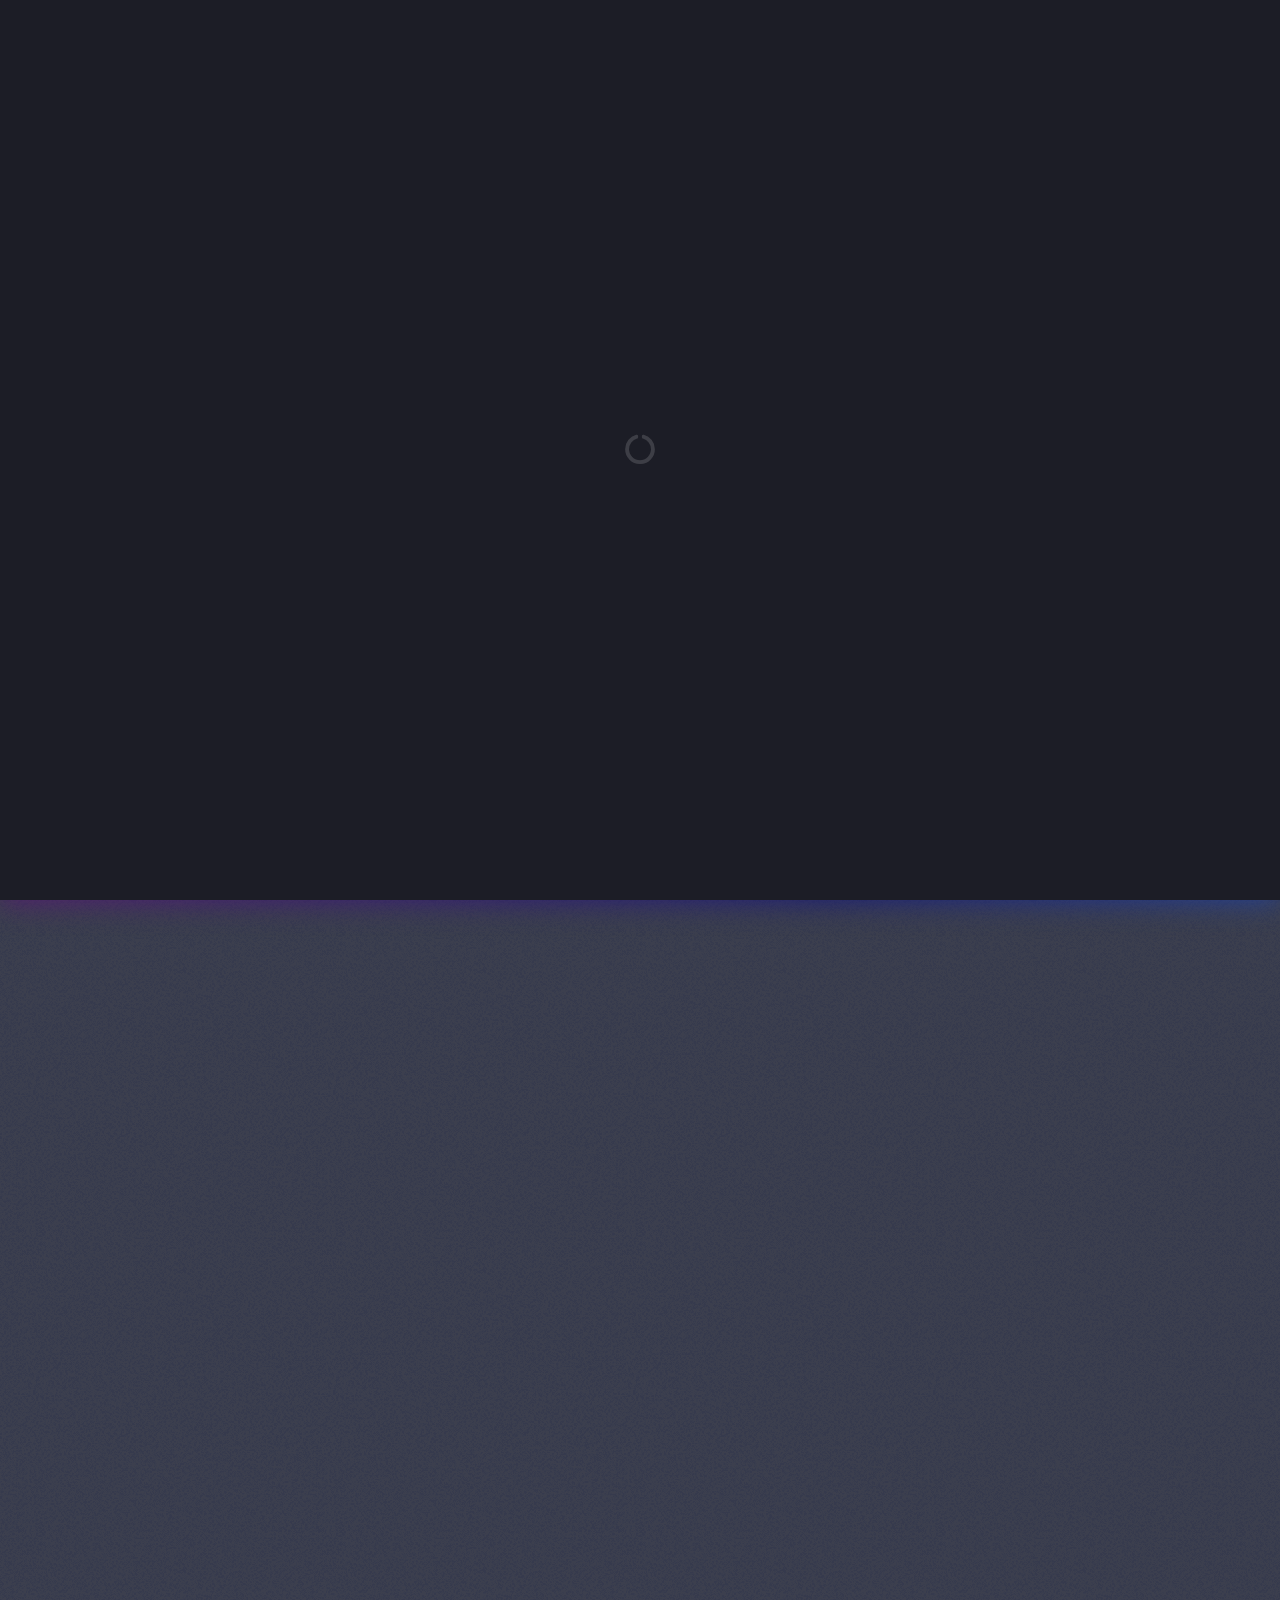
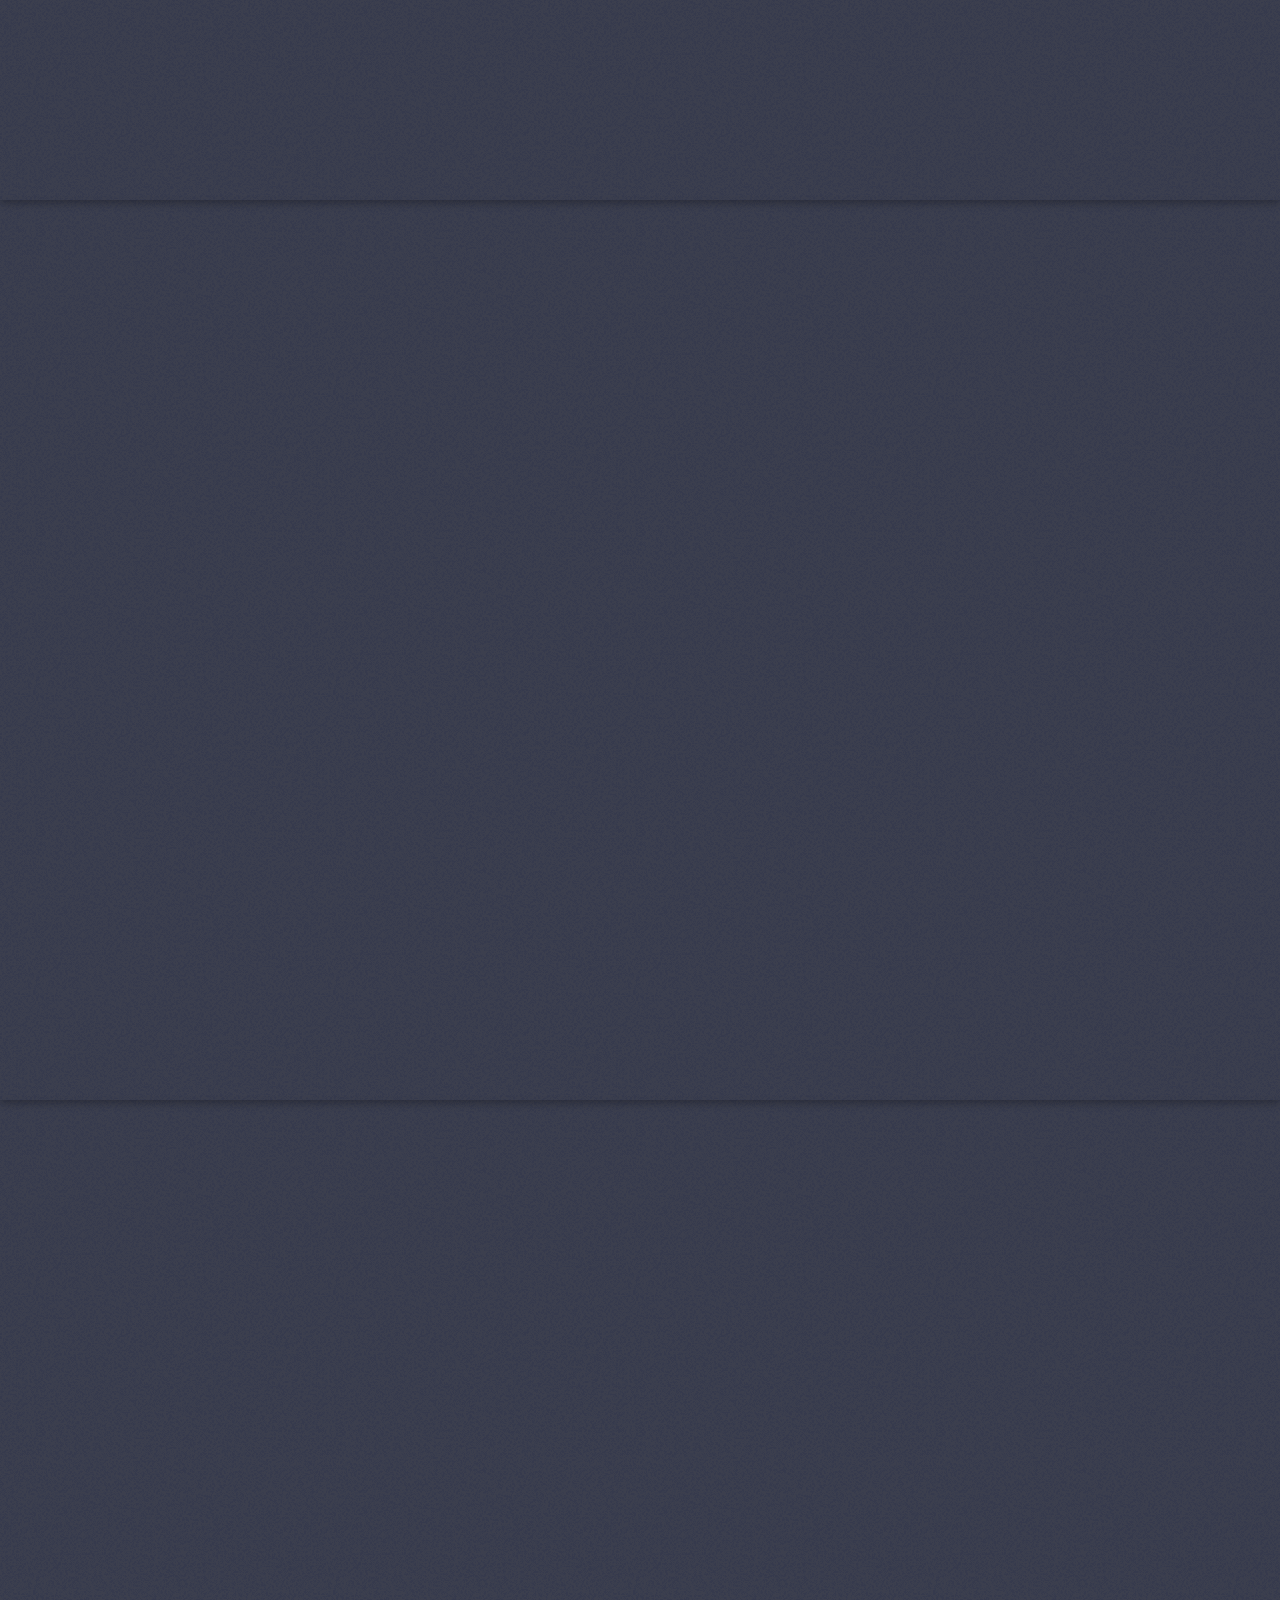
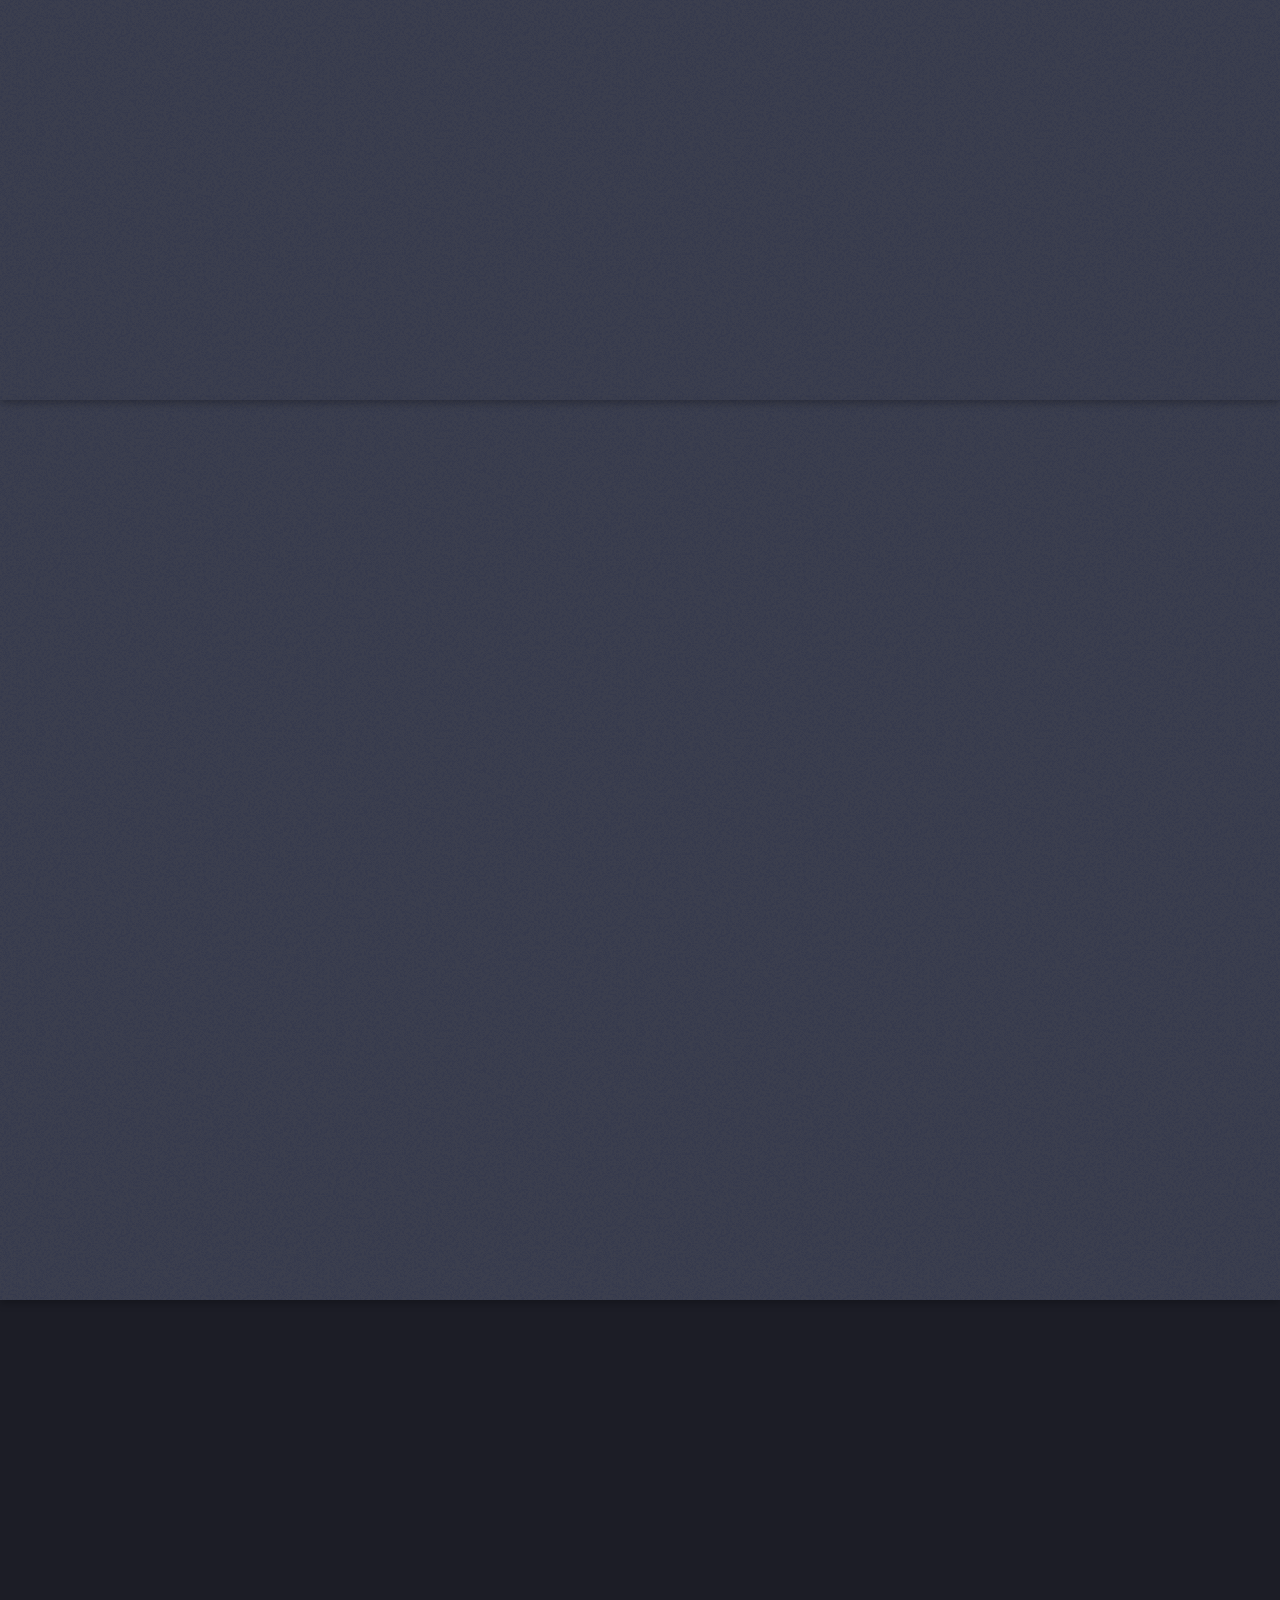
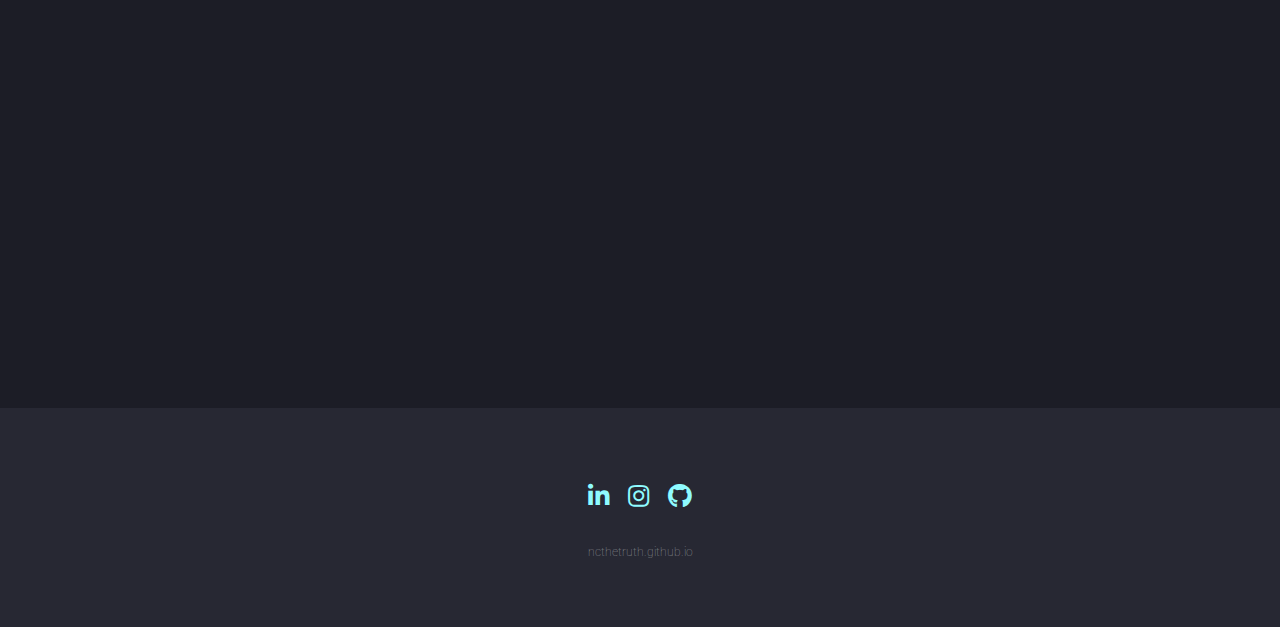
==== commit e1f6c6ae: "Add files via upload" ====
--- a/index.html
+++ b/index.html
@@ -18,12 +18,17 @@
 							<li>
 								<a href="#">Project</a>
 								<ul>
-									<li><a href="https://ncthetruth.github.io/binuschat">Binus Chat</a></li>
+									<li>
+										<a href="#">Binus Chat</a>
+										<ul>
+											<li><a href="https://ncthetruth.github.io/binuschat">Binus Chat - Web</a></li>
+											<li><a href="https://ncthetruth.github.io/binuschat">Soon (Binus Chat - Mobile)</a></li>
+										</ul>
 									<li><a href="https://ncthetruth.github.io/researchdatamining">Research Data Mining</a></li>
-									<li><a href="https://ncthetruth.github.io/earlycare">EarlyCare</a></li>
-									<li><a href="https://ncthetruth.github.io/binuschat">Soon (Binus Chat - Mobile)</a></li>
+									<li><a href="https://ncthetruth.github.io/earlycare">Early Care</a></li>
+									<li><a href="https://ncthetruth.github.io">Soon (Virtual Nursing Assistant)</a></li>
 									<li><a href="https://ncthetruth.github.io">Soon (Tanaka Guitar)</a></li>
-									<li><a href="https://ncthetruth.github.io">Soon(GiveMeSomeCredit)</a></li>
+									<li><a href="https://ncthetruth.github.io">Soon (GiveMeSomeCredit)</a></li>
 								</ul>
 							</li>
 							<li><a href="#one" class="scrolly">About</a></li>
@@ -90,7 +95,7 @@
 							staff, and faculty members while preserving the privacy of each individual. Binus Chat is a web-based 
 							platform, making it user-friendly and accessible.</p>
 						<ul class="actions">
-							<li><a href="binuschat.html" class="button">Learn More</a></li>
+							<li><a href="https://ncthetruth.github.io/binuschat" class="button">Learn More</a></li>
 						</ul>
 					</div>
 					<a href="#three" class="goto-next scrolly">Next</a>
@@ -109,14 +114,45 @@
 							to combat fraud. This research journal focuses on developing an efficient algorithm 
 							for credit card fraud detection.</p>
 						<ul class="actions">
-							<li><a href="researchdatamining.html" class="button">Learn More</a></li>
+							<li><a href="https://ncthetruth.github.io/researchdatamining" class="button">Learn More</a></li>
 						</ul>
 					</div>
 					<a href="#four" class="goto-next scrolly">Next</a>
 				</section>
 
-			<!-- Four -->
-				<section id="four" class="wrapper style1 special fade-up">
+				<!-- Four -->
+				<section id="four" class="spotlight style1 bottom">
+					<span class="image fit main"><img src="images/earlycarebanner.png" alt="" /></span>
+					<div class="content">
+						<div class="container">
+							<div class="row">
+								<div class="col-4 col-12-medium">
+									<header>
+										<h2 class="bld">More Project</h2>
+										<p>Many projects are not displayed and will be displayed here as soon as possible.</p>
+									</header>
+								</div>
+								<div class="col-4 col-12-medium">
+									<p>Many projects have not been displayed yet due to the constraints of a demanding academic 
+										schedule and a substantial workload of projects that need to be completed. I will do my 
+										best to gradually showcase all of them. Thank you for your understanding.</p>
+								</div>
+								<div class="col-4 col-12-medium">
+									<p>Here are some other projects. If you'd like to view more and upcoming projects, 
+										you can check the navigation bar.</p>
+										<ul class="actions">
+											<li><a href="https://ncthetruth.github.io/earlycare" class="button">Learn More</a></li>
+										</ul>
+								</div>
+							</div>
+						</div>
+					</div>
+					<a href="#five" class="goto-next scrolly">Next</a>
+				</section>
+
+
+			<!-- Five -->
+				<section id="five" class="wrapper style1 special fade-up">
 					<div class="container">
 						<header class="major">
 							<h2 class="bld">Motivation</h2>
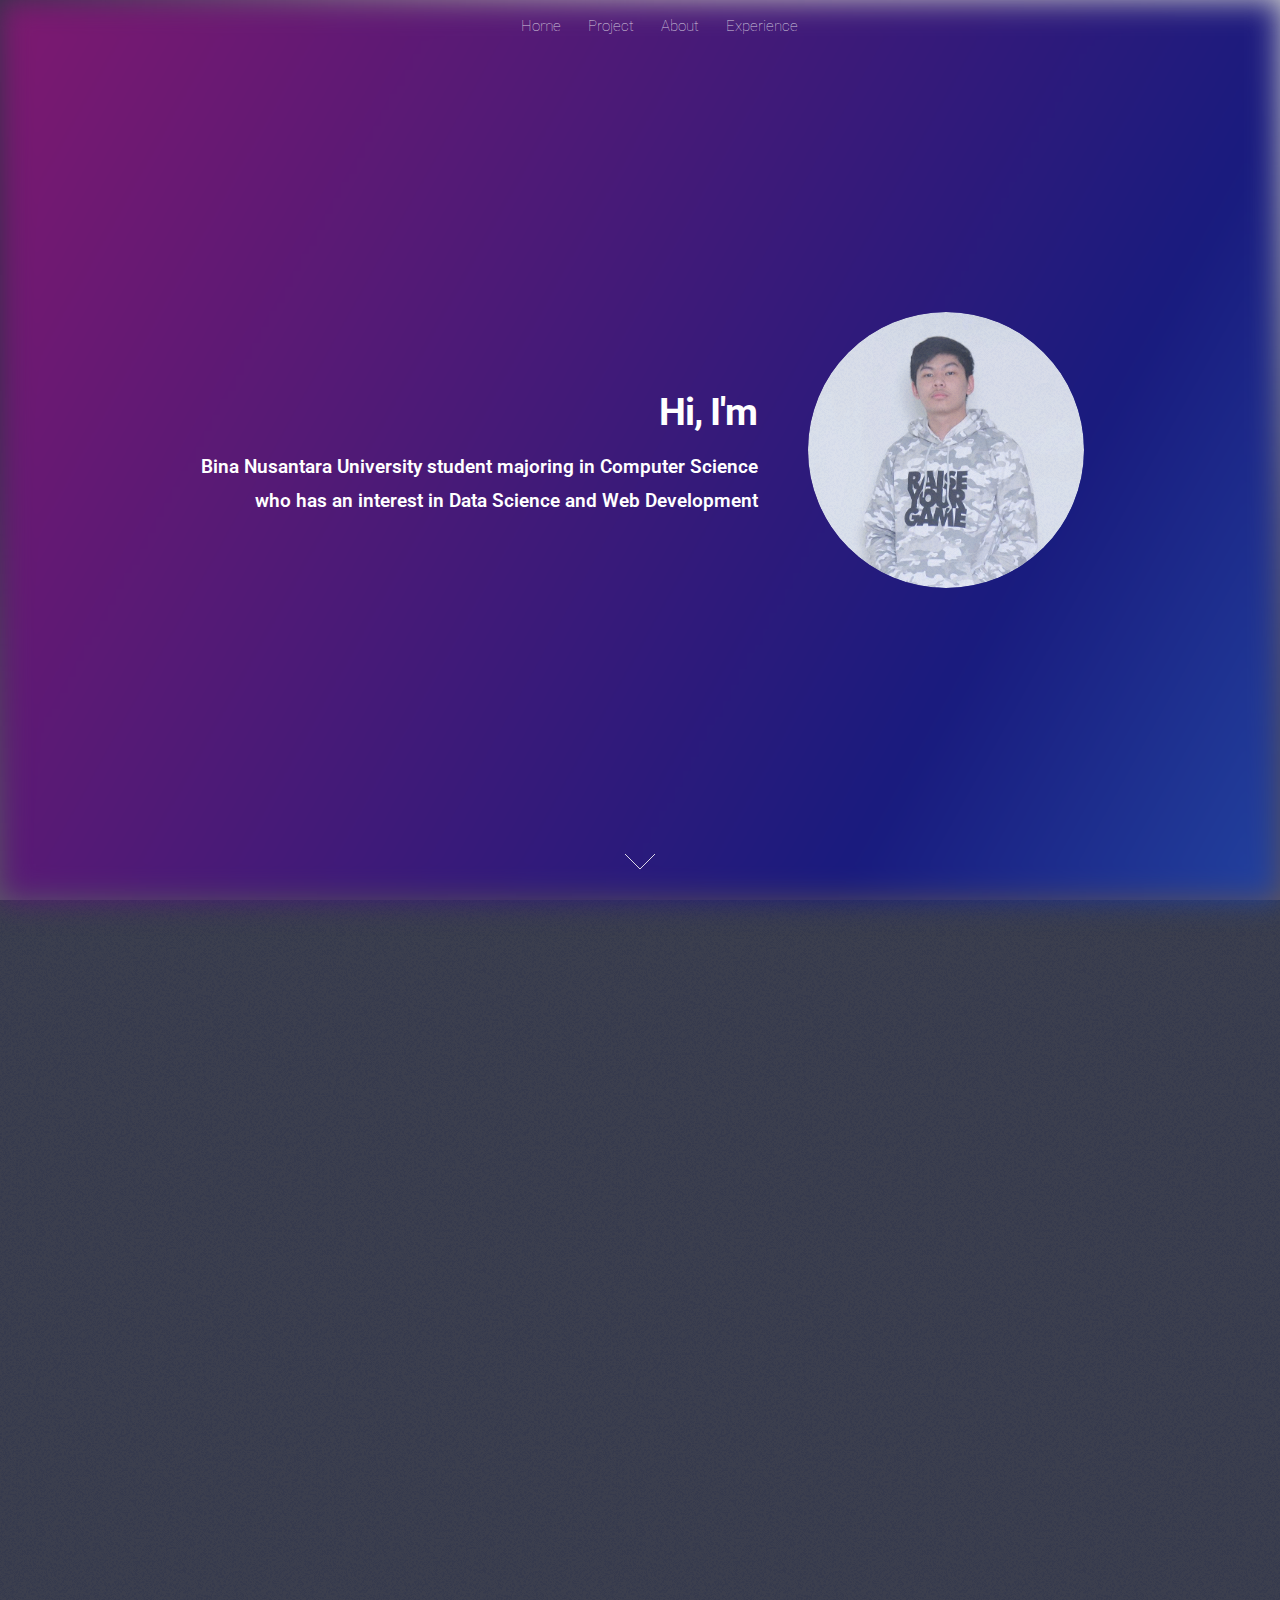
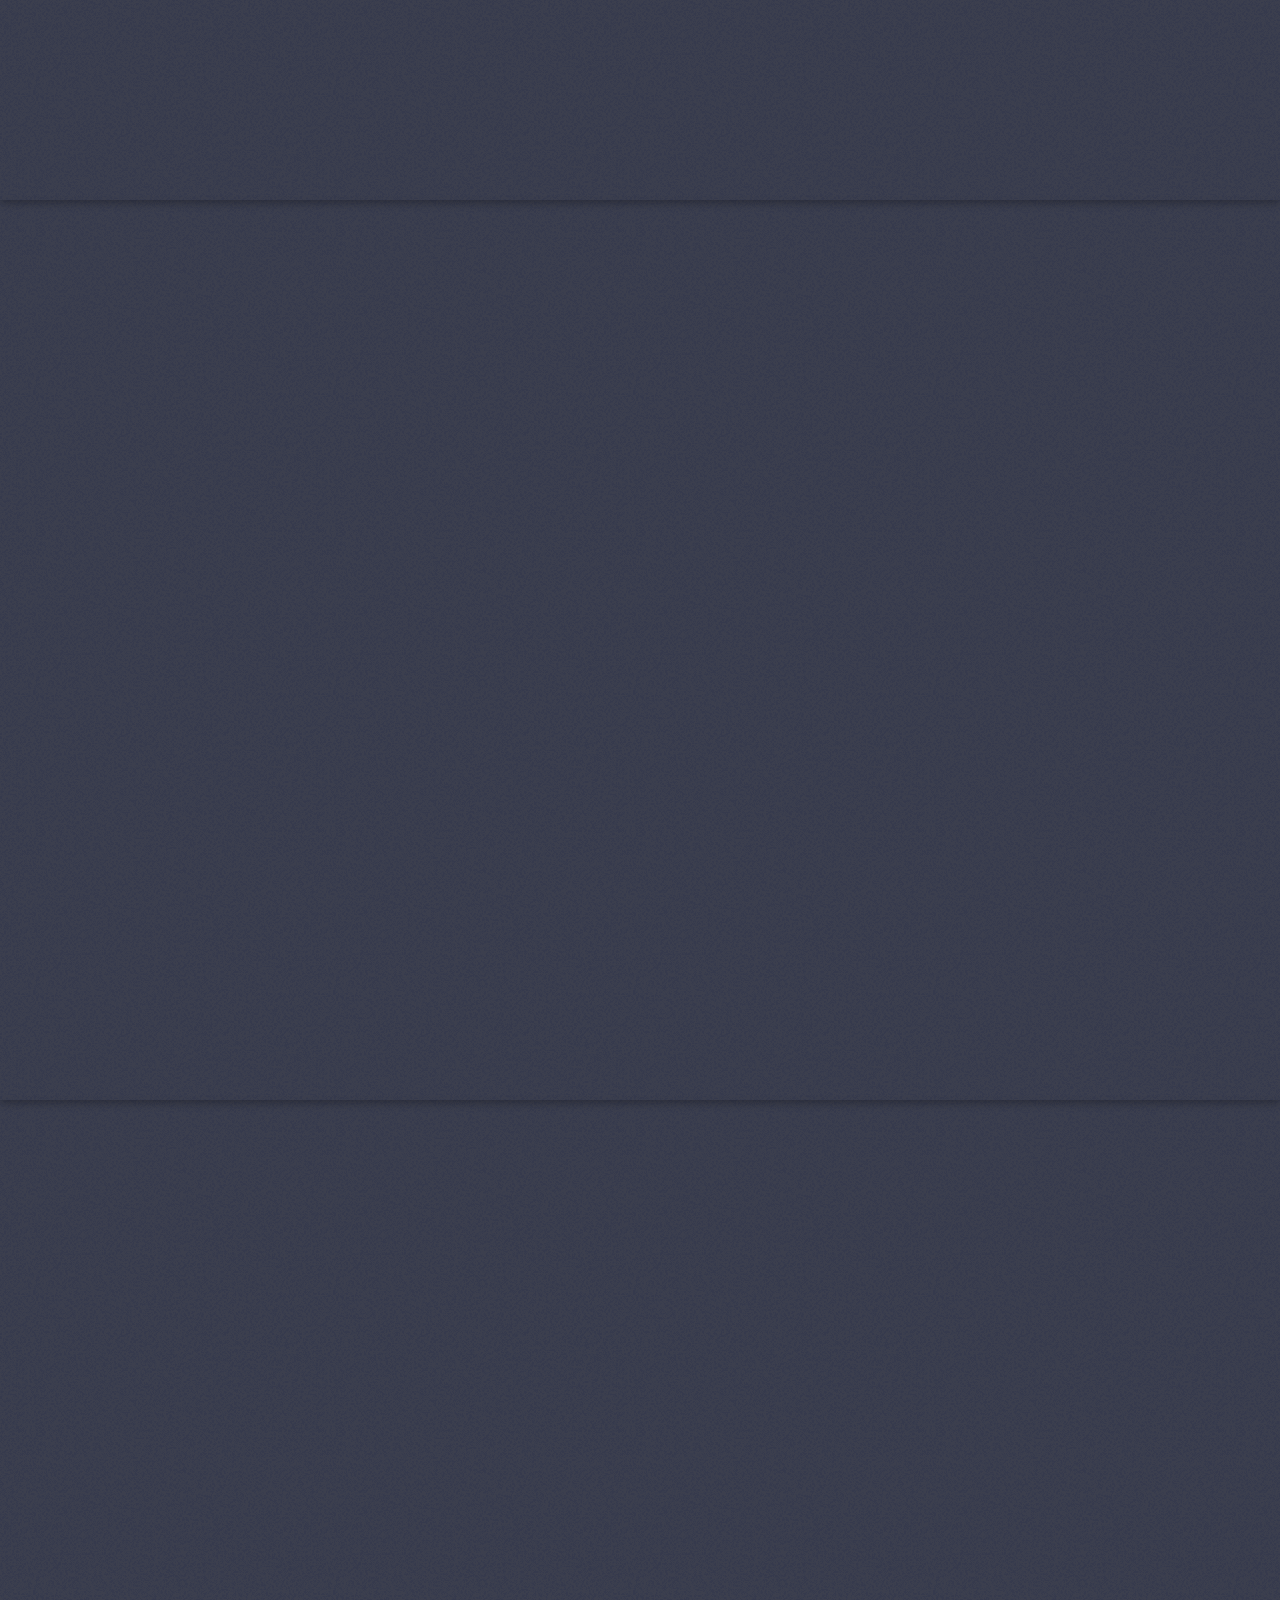
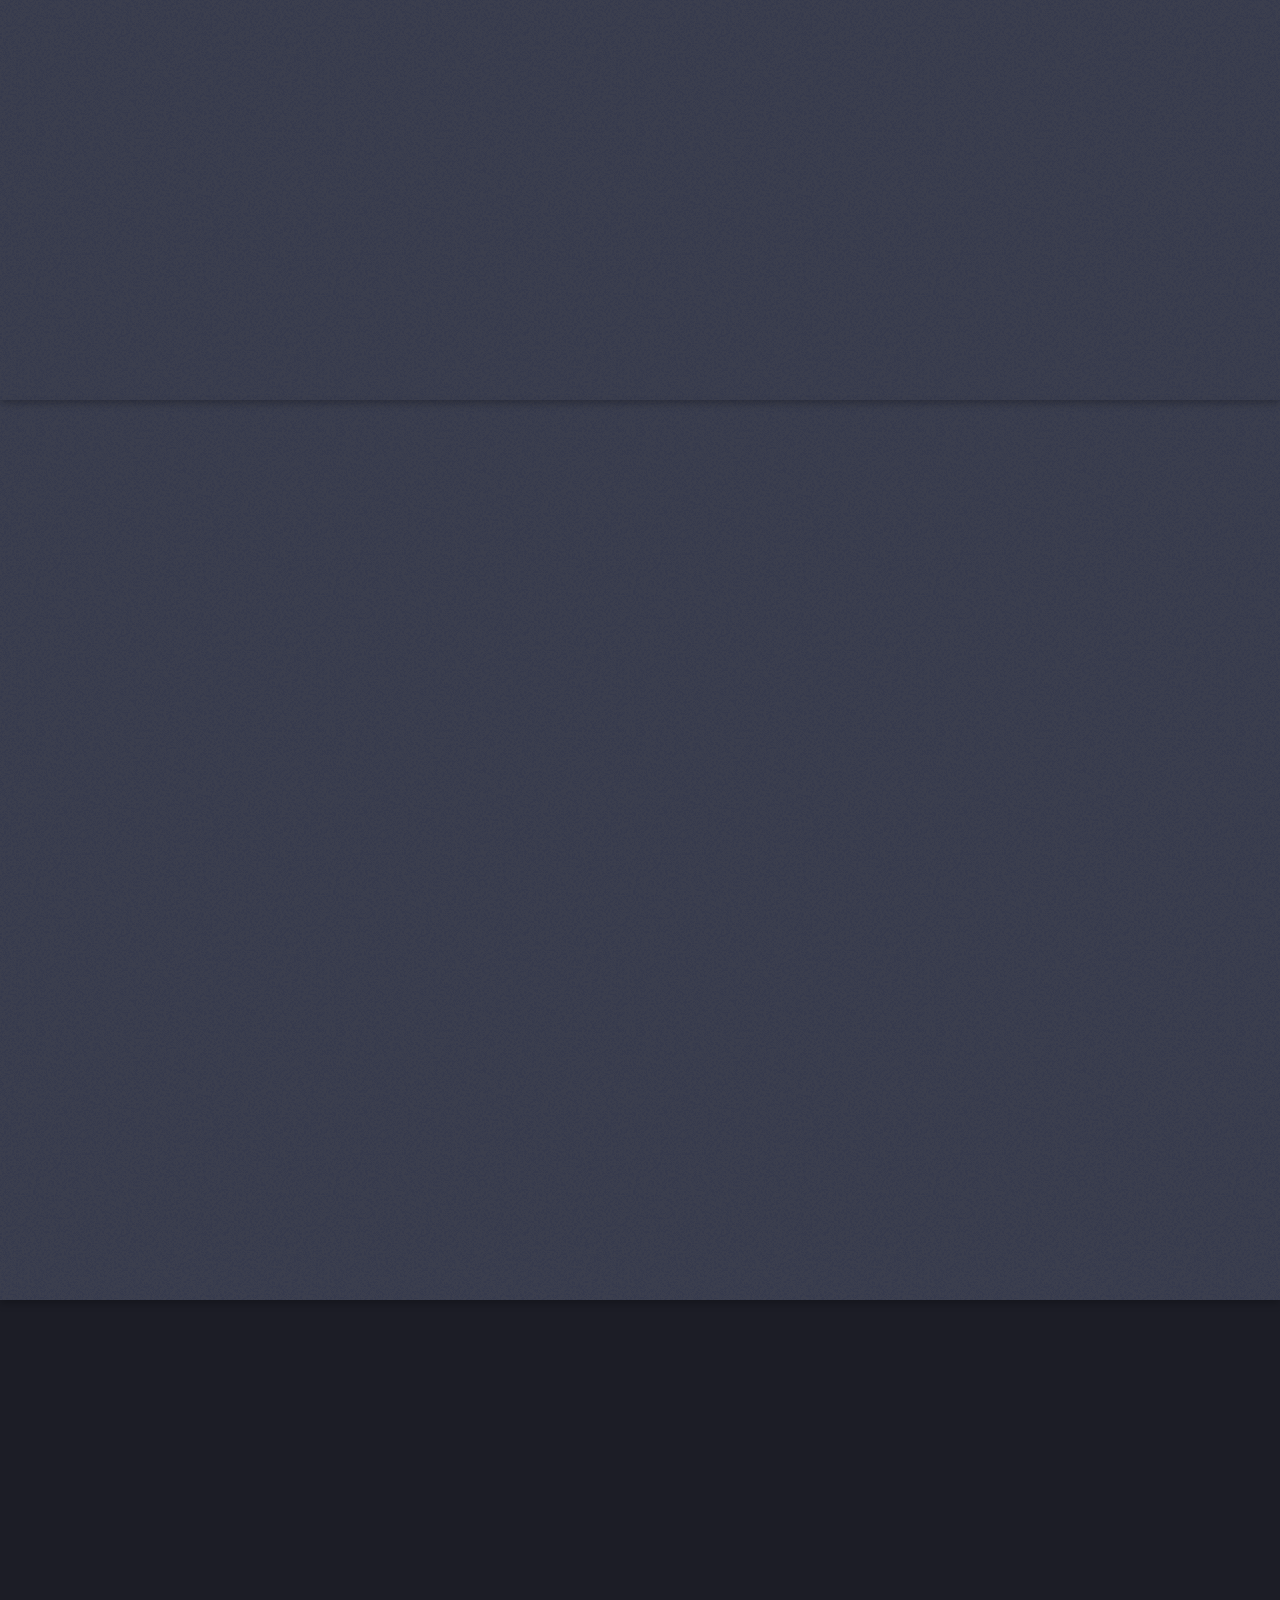
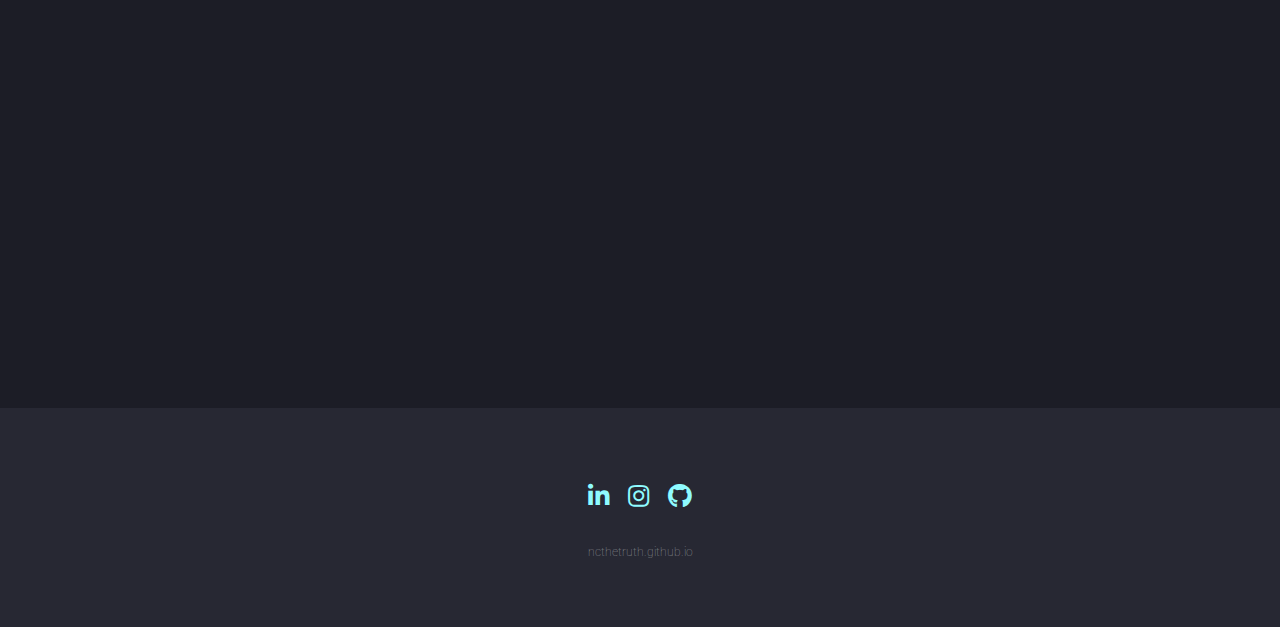
==== commit 7d2c525c: "Change Profile" ====
--- a/index.html
+++ b/index.html
@@ -26,13 +26,20 @@
 										</ul>
 									<li><a href="https://ncthetruth.github.io/researchdatamining">Research Data Mining</a></li>
 									<li><a href="https://ncthetruth.github.io/earlycare">Early Care</a></li>
-									<li><a href="https://ncthetruth.github.io">Soon (Virtual Nursing Assistant)</a></li>
-									<li><a href="https://ncthetruth.github.io">Soon (Tanaka Guitar)</a></li>
-									<li><a href="https://ncthetruth.github.io">Soon (GiveMeSomeCredit)</a></li>
+									<li><a href="https://ncthetruth.github.io/virtualnursingassistant">Virtual Nursing Assistant</a></li>
+									<li><a href="https://ncthetruth.github.io/tanakaguitar">Tanaka Guitar</a></li>
+									<li><a href="https://ncthetruth.github.io/givemesomecredit">GiveMeSomeCredit</a></li>
 								</ul>
 							</li>
 							<li><a href="#one" class="scrolly">About</a></li>
-							<li><a href="#four" class="scrolly">Motivation</a></li>
+							<li><a href="#">Experience</a>
+								<ul>
+									<li><a href="https://ncthetruth.github.io/himti">HIMTI</a></li>
+									<li><a href="https://ncthetruth.github.io/ureekabinus">Ureeka Binus</a></li>
+									<li><a href="https://ncthetruth.github.io/graphicdesign">Graphic Design</a></li>
+									<li><a href="https://ncthetruth.github.io/otherexperience">Other Experience</a></li>
+								</ul>
+							</li>
 						</ul>
 					</nav>
 				</header>
@@ -43,18 +50,18 @@
 					<div class="gradient-background"></div>
 					<div class="content">
 						<header>
-							<h2>Hi, I'm <span class="myname">Nicholas Christopher</span></h2>
+							<h2>Hi, I'm <span id="typed-text"></span><span id="cursor"></span></h2>
 							<p>Bina Nusantara University student majoring in Computer Science<br />
 								 who has an interest in Data Science and Web Development</p>
 						</header>
-						<span class="image"><img src="images/miko.png" alt="" /></span>
+						<span class="image"><img src="images/ncthetruthProfile.jpg" alt="" /></span>
 					</div>
 					<a href="#one" class="goto-next scrolly">Next</a>
 				</section>
 
 			<!-- One -->
 				<section id="one" class="spotlight style1 bottom">
-					<span class="image fit main"><img src="images/bannerncthetruth.png" alt="" /></span>
+					<span class="image fit main"><img src="images/bannerncthetruth.webp" alt="" /></span>
 					<div class="content">
 						<div class="container">
 							<div class="row">
@@ -71,7 +78,7 @@
 										design and web development. Additionally, I have a background in data mining.</p>
 								</div>
 								<div class="col-4 col-12-medium">
-									<p>I conducted a research project in data mining titled "Comparison of Data Mining Algorithm for
+									<p class="pmid">I conducted a research project in data mining titled "Comparison of Data Mining Algorithm for
 										Credit Card Fraud Detection" which can be viewed in the "Projects" section. 
 										I am currently focusing on enhancing my skills in ETL, Data Mining, and Data Analysis 
 										as I aspire to build a career in Data Science. This journey allows me to further develop 
@@ -85,13 +92,13 @@
 
 			<!-- Two -->
 				<section id="two" class="spotlight style2 right">
-					<span class="image fit main"><img src="images/Loginhome.png" alt="" /></span>
+					<span class="image fit main"><img src="images/Loginhome.webp" alt="" /></span>
 					<div class="content">
 						<header>
 							<h2 class="bld">Project 1</h2>
 							<p>Binus Chat</p>
 						</header>
-						<p>Binus Chat is a project we have developed to facilitate communication among Binus University students, 
+						<p class="pmid">Binus Chat is a project we have developed to facilitate communication among Binus University students, 
 							staff, and faculty members while preserving the privacy of each individual. Binus Chat is a web-based 
 							platform, making it user-friendly and accessible.</p>
 						<ul class="actions">
@@ -103,13 +110,13 @@
 
 			<!-- Three -->
 				<section id="three" class="spotlight style3 left">
-					<span class="image fit main bottom"><img src="images/research.png" alt="" /></span>
+					<span class="image fit main bottom"><img src="images/research.webp" alt="" /></span>
 					<div class="content">
 						<header>
 							<h2>Project 2</h2>
 							<p>Research Data Mining</p>
 						</header>
-						<p>During the pandemic, credit card usage increased rapidly, leading to a surge in 
+						<p class="pmid">During the pandemic, credit card usage increased rapidly, leading to a surge in 
 							credit card fraud threats. Through surveys and research, we have identified algorithms 
 							to combat fraud. This research journal focuses on developing an efficient algorithm 
 							for credit card fraud detection.</p>
@@ -122,7 +129,7 @@
 
 				<!-- Four -->
 				<section id="four" class="spotlight style1 bottom">
-					<span class="image fit main"><img src="images/earlycarebanner.png" alt="" /></span>
+					<span class="image fit main"><img src="images/earlycarebanner.webp" alt="" /></span>
 					<div class="content">
 						<div class="container">
 							<div class="row">
@@ -133,12 +140,12 @@
 									</header>
 								</div>
 								<div class="col-4 col-12-medium">
-									<p>Many projects have not been displayed yet due to the constraints of a demanding academic 
+									<p class="pmid">Many projects have not been displayed yet due to the constraints of a demanding academic 
 										schedule and a substantial workload of projects that need to be completed. I will do my 
 										best to gradually showcase all of them. Thank you for your understanding.</p>
 								</div>
 								<div class="col-4 col-12-medium">
-									<p>Here are some other projects. If you'd like to view more and upcoming projects, 
+									<p class="pmid">Here are some other projects. If you'd like to view more and upcoming projects, 
 										you can check the navigation bar.</p>
 										<ul class="actions">
 											<li><a href="https://ncthetruth.github.io/earlycare" class="button">Learn More</a></li>
--- a/assets/css/main.css
+++ b/assets/css/main.css
@@ -2296,7 +2296,7 @@
 		input[type="email"]:focus,
 		select:focus,
 		textarea:focus {
-			border-color: #e44c65;
+			border-color: #604ce4;
 		}
 
 	select {
@@ -2399,7 +2399,7 @@
 
 		input[type="checkbox"]:focus + label:before,
 		input[type="radio"]:focus + label:before {
-			border-color: #e44c65;
+			border-color: #604ce4;
 		}
 
 	input[type="checkbox"] + label:before {
@@ -3382,7 +3382,7 @@
 			}
 
 			.dropotron > li.active > a, .dropotron > li.active > span {
-				color: #e44c65;
+				color: #604ce4;
 			}
 
 		.dropotron.level-0 {
@@ -3484,7 +3484,7 @@
 						}
 
 					#header nav ul li.active > a, #header nav ul li.active > span {
-						color: #e44c65;
+						color: #604ce4;
 					}
 
 					#header nav ul li > ul {
@@ -3986,9 +3986,6 @@
 					}
 
 					#titleBar .toggle:before {
-						/* background: #e44c65; */
-						/* background: #181920; */
-						/* color: rgba(255, 255, 255, 0.5); */
 						color: #ffffff;
 						content: '\f0c9';
 						display: block;
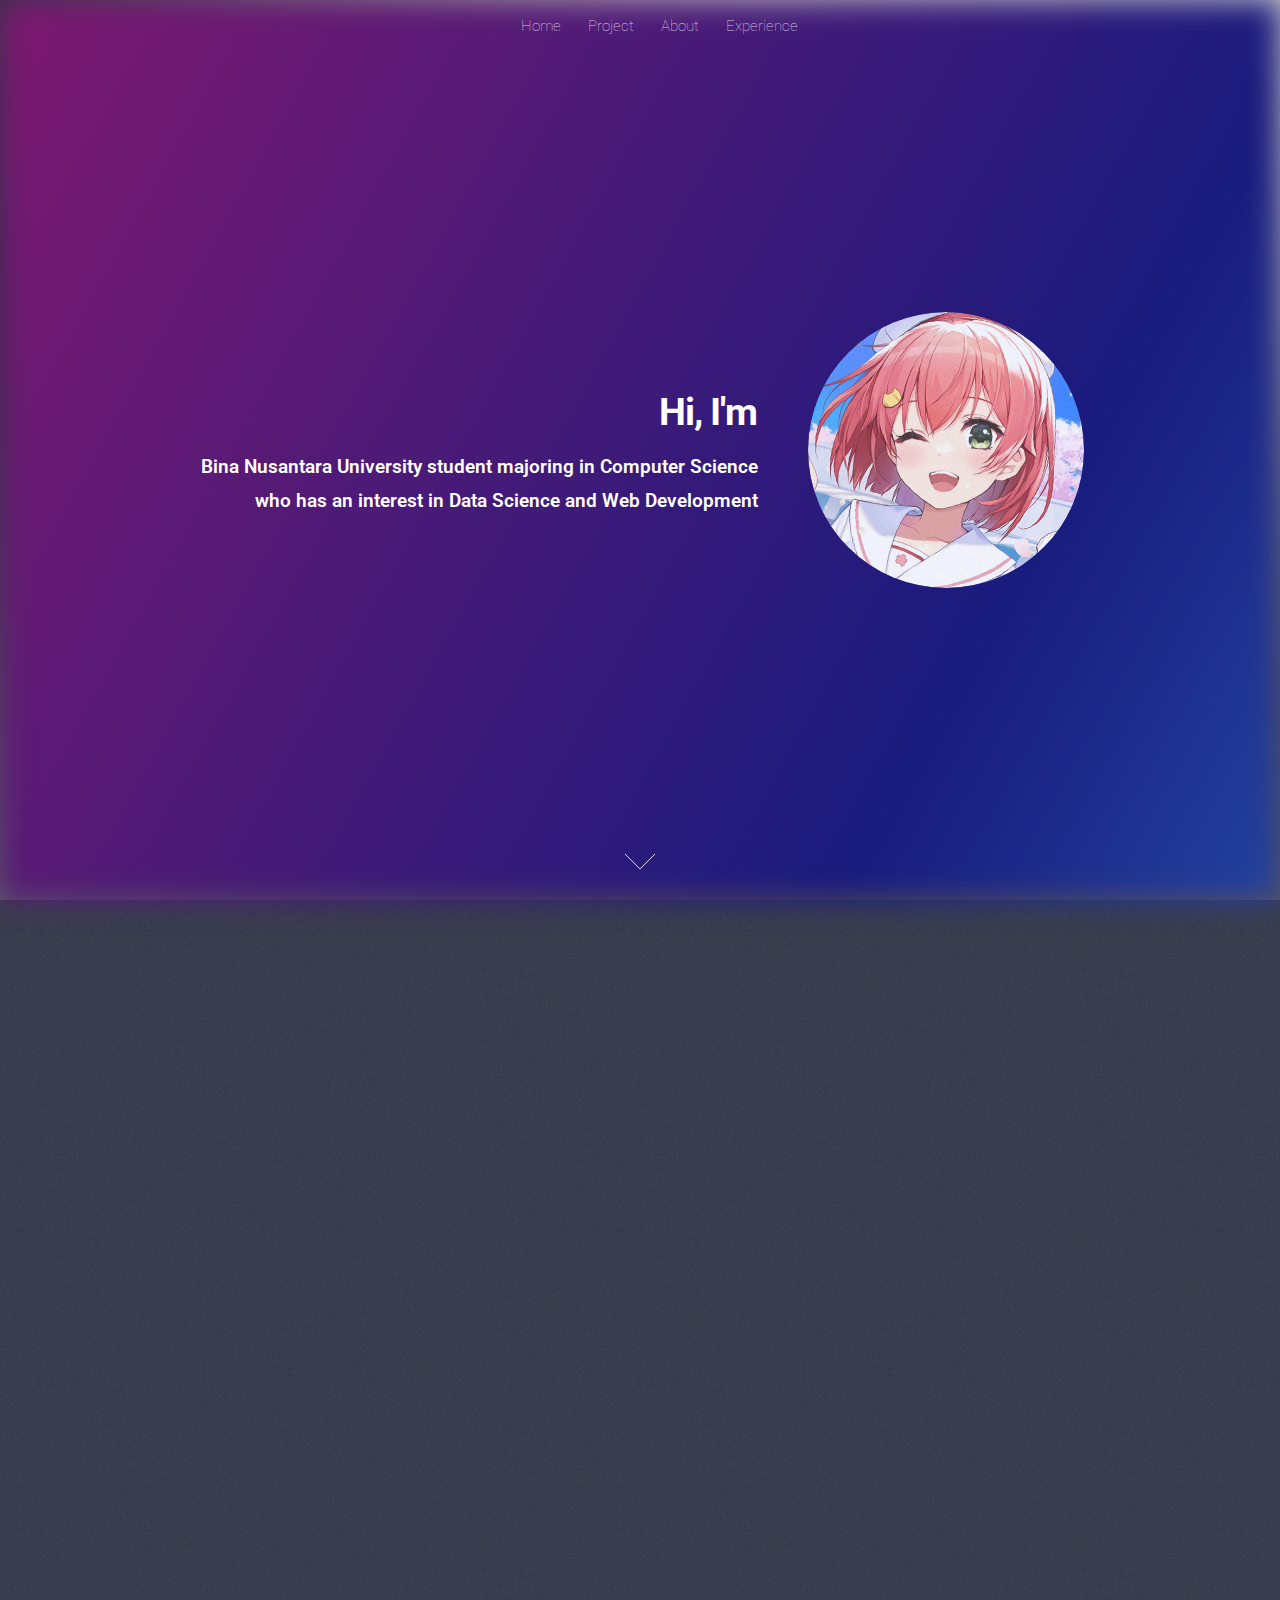
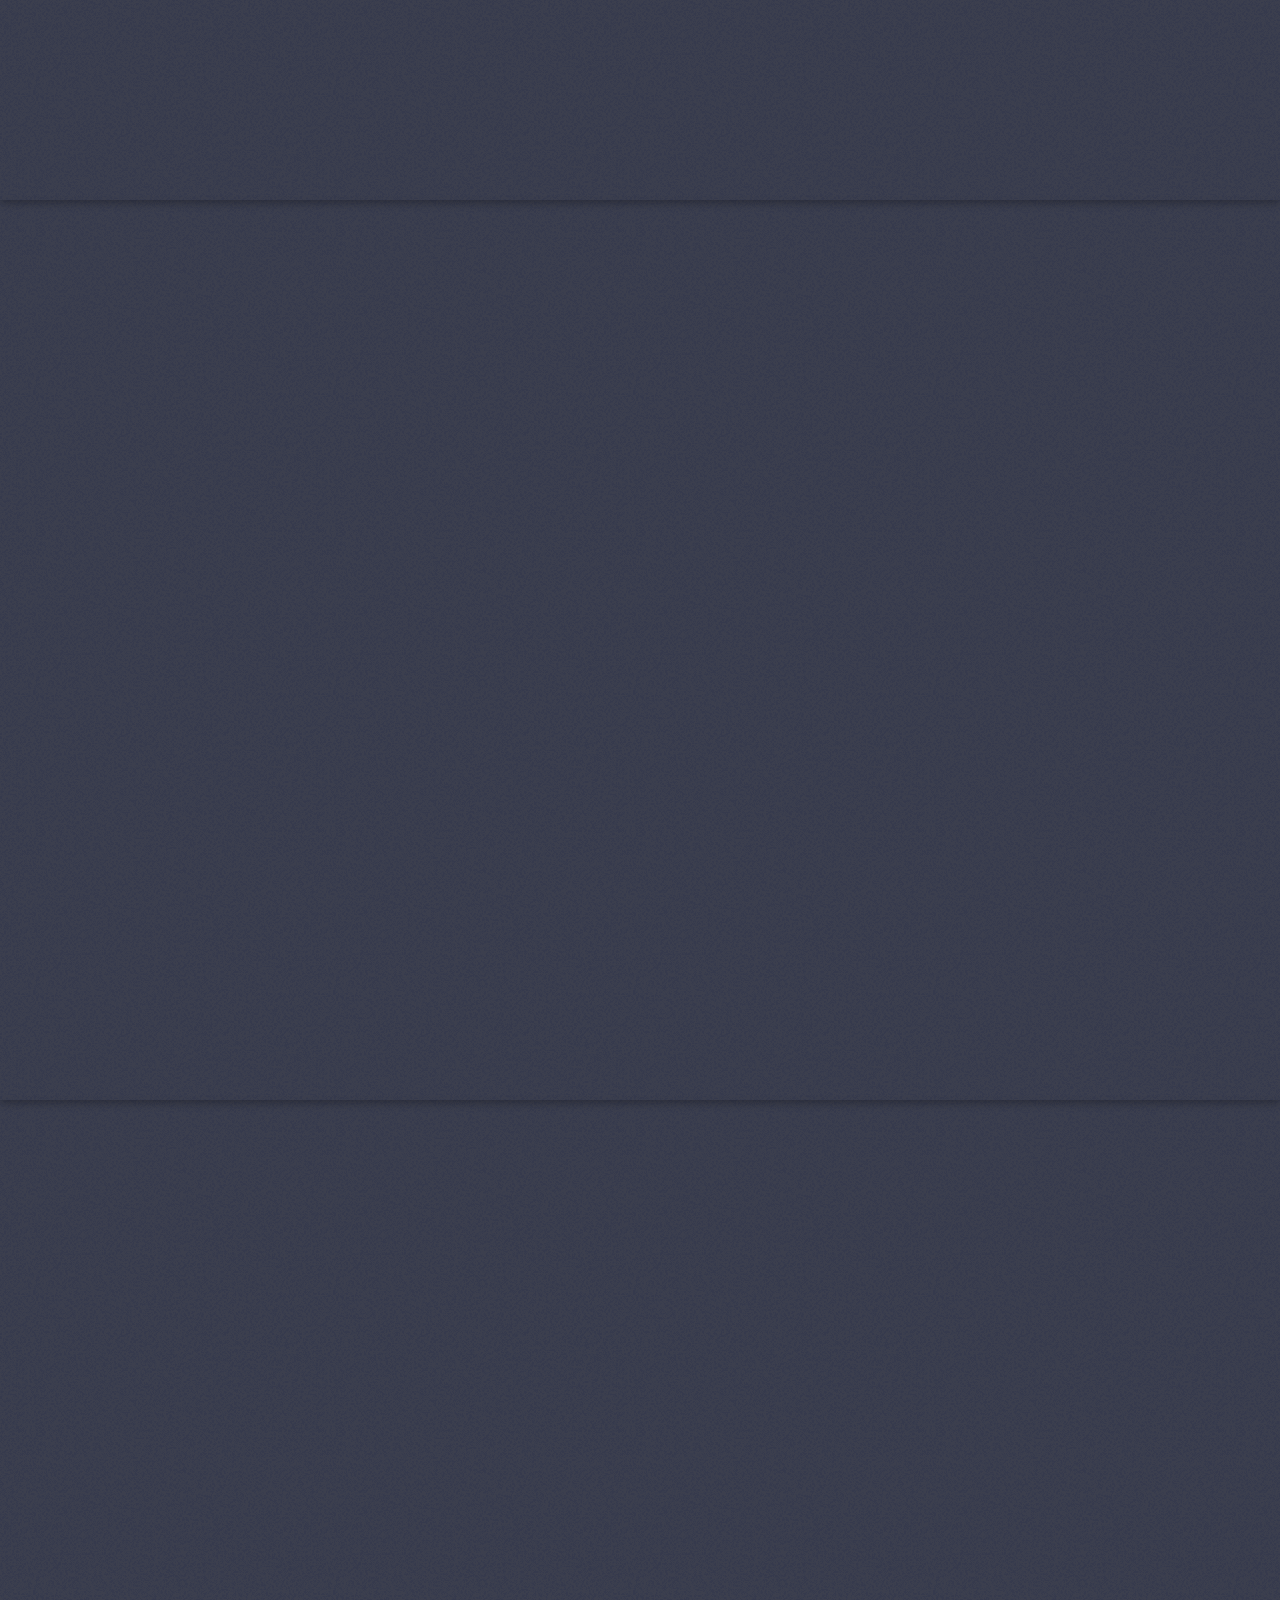
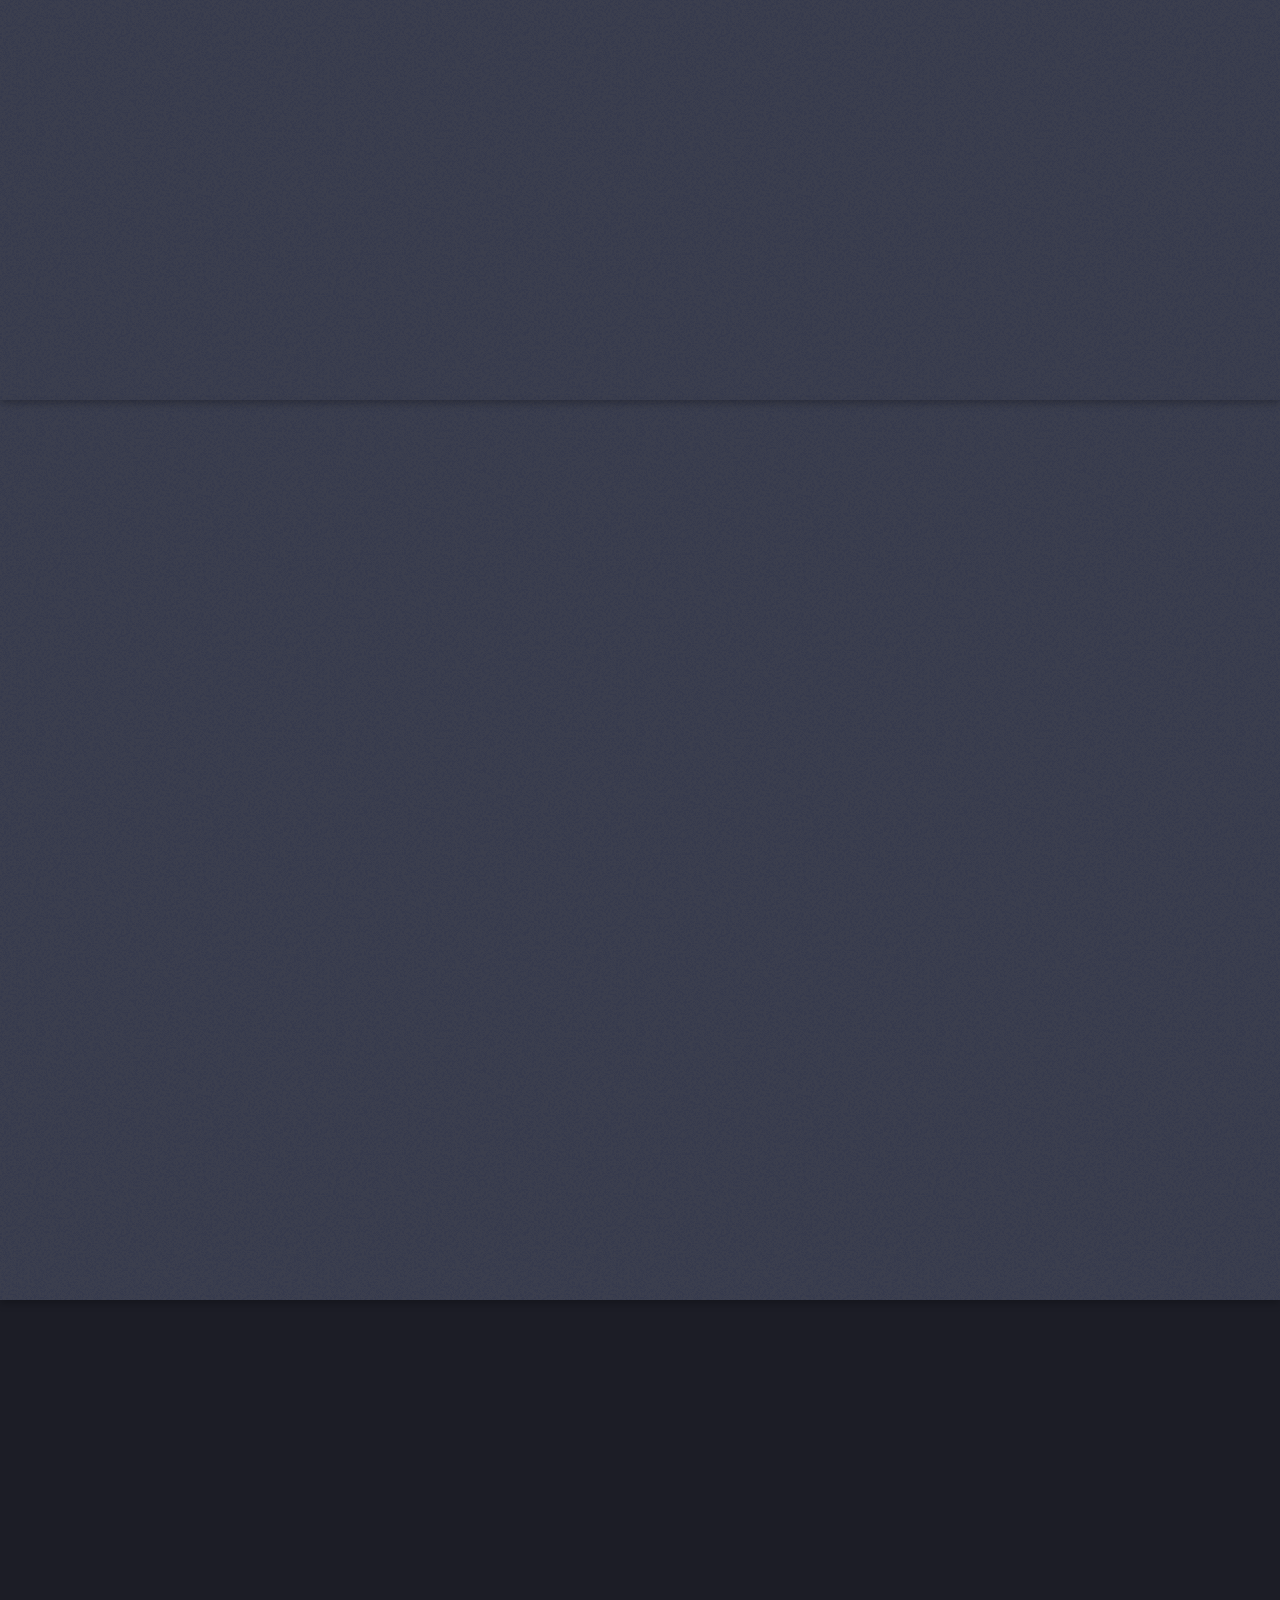
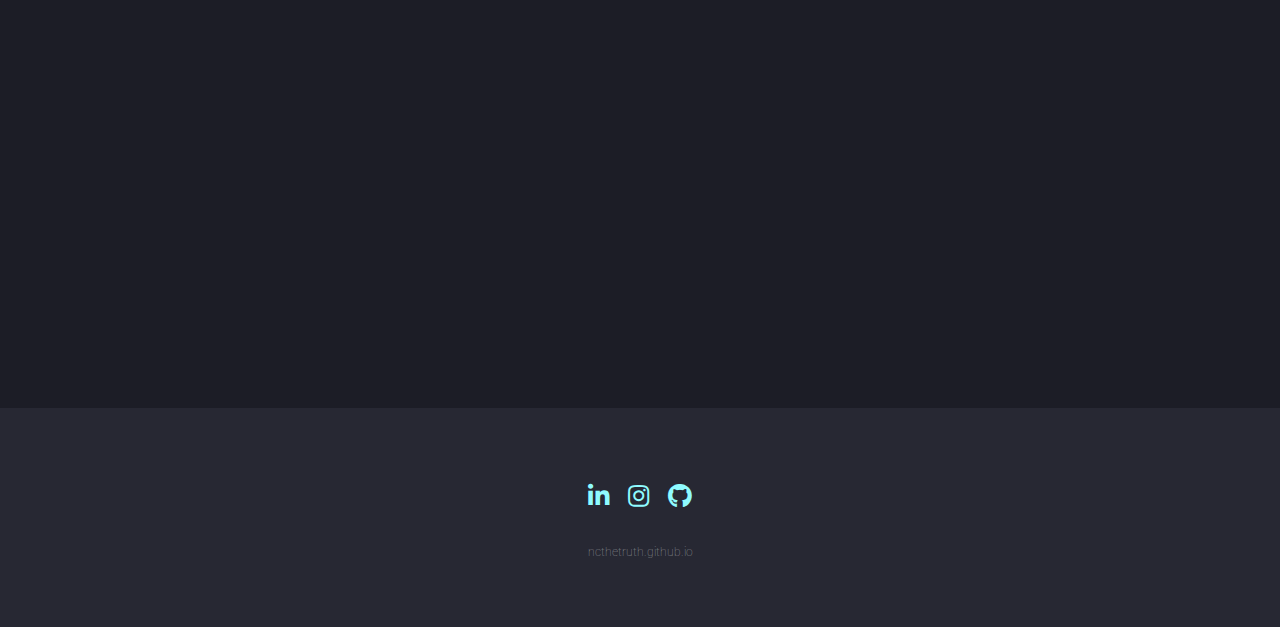
==== commit 91ac599f: "Revert Profile" ====
--- a/index.html
+++ b/index.html
@@ -54,7 +54,7 @@
 							<p>Bina Nusantara University student majoring in Computer Science<br />
 								 who has an interest in Data Science and Web Development</p>
 						</header>
-						<span class="image"><img src="images/ncthetruthProfile.jpg" alt="" /></span>
+						<span class="image"><img src="images/miko.webp" alt="" /></span>
 					</div>
 					<a href="#one" class="goto-next scrolly">Next</a>
 				</section>
